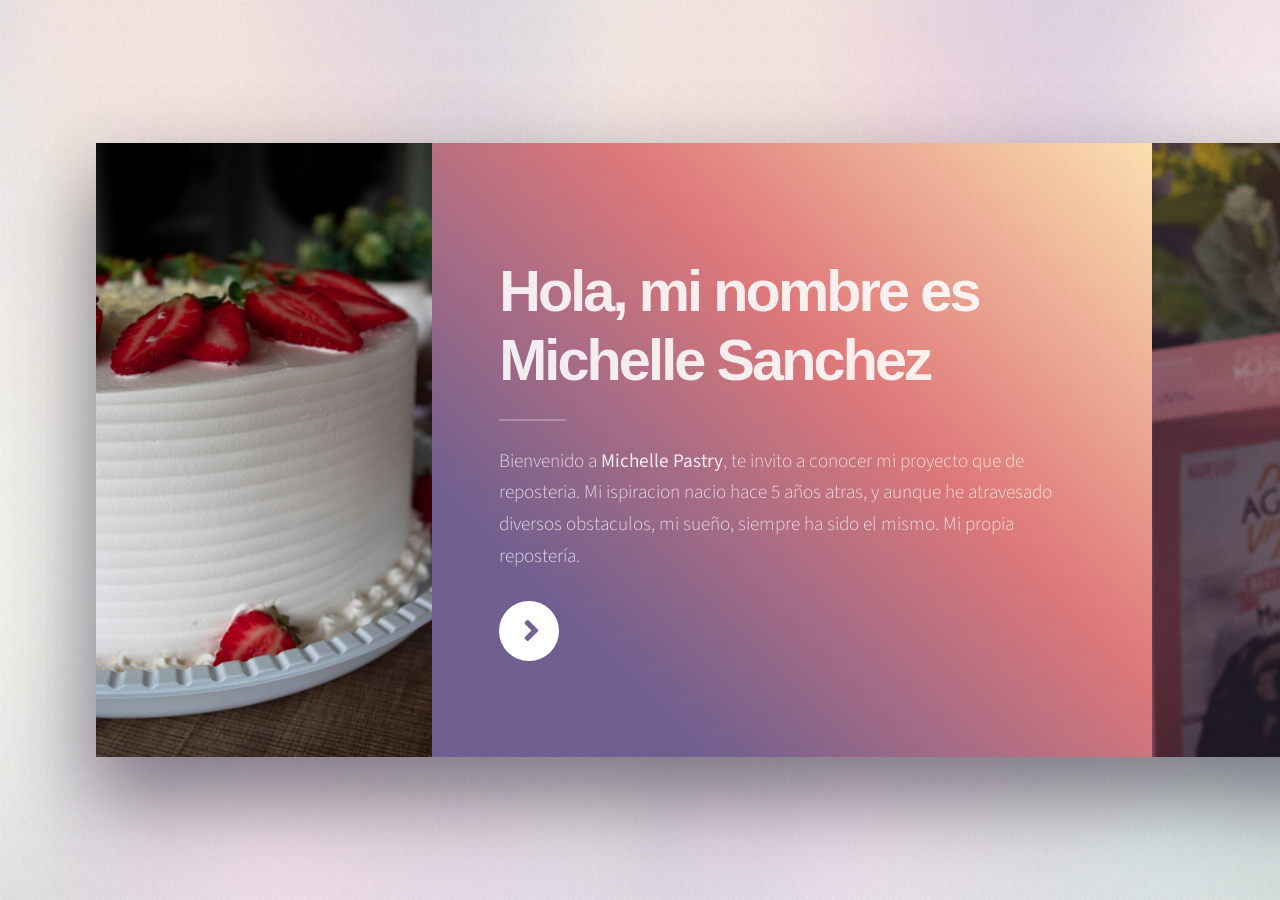
==== index.html @ 934630d3 "proyecto" ====
<!DOCTYPE HTML>

<html>
	<head>
		<title>MICHELLE</title>
		<meta charset="utf-8" />
		<meta name="viewport" content="width=device-width, initial-scale=1, user-scalable=no" />
		<link rel="stylesheet" href="assets/css/main.css" />
		<noscript><link rel="stylesheet" href="assets/css/noscript.css" /></noscript>
	</head>
	<body class="is-preload">

		<!-- Page Wrapper -->
			<div id="page-wrapper">

				<!-- Wrapper -->
					<div id="wrapper">

						<!-- Panel (Banner) -->
							<section class="panel banner right">
								<div class="content color0 span-3-75">
									<h1 class="major">Hola, mi nombre es Michelle Sanchez</h1>
									<p>Bienvenido a <strong>Michelle Pastry</strong>, te invito a conocer mi proyecto que de reposteria. Mi ispiracion nacio hace 5 años atras, y aunque he atravesado diversos obstaculos, mi sueño, siempre ha sido el mismo. Mi propia repostería.</p>
									<ul class="actions">
										<li><a href="#first" class="button primary color1 circle icon solid fa-angle-right">Next</a></li>
									</ul>
								</div>
								<div class="image filtered span-1-75" data-position="25% 25%">
									<img src="images/PASTELERIA 1/TORTA(1).jpg" alt="" />
								</div>
							</section>

						<!-- Panel (Spotlight) -->
							<section class="panel spotlight medium right" id="first">
								<div class="content span-7">
									<h2 class="major">HISTORIA</h2>
									<p>Mi proyecto nace como una simple idea de negocio que presente en la universidad cuando estudie cocina, aunque siempre me desempeñaba en otras areas de la cocina, sabia que quería emprender con algo que me gustara, y tuviera exito.</p>
								</div>
								<div class="image filtered tinted" data-position="top left">
									<img src="images/PASTELERIA 1/TORTA(5).jpg" alt="" />
								</div>
							</section>

						<!-- Panel -->
							<section class="panel color1">
								<div class="intro joined">
									<h2 class="major">EMPRENDE CON MICHELLE</h2>
									<p>Genera ingresos adicionales vendiendo mis productos, pregunta por nuestra linea para emprendedores.</p>
								</div>
								<div class="inner">
									<ul class="grid-icons three connected">
										<li><span class="icon fa-gem"><span class="label">Lorem</span></span></li>
										<li><span class="icon solid fa-camera-retro"><span class="label">Ipsum</span></span></li>
										<li><span class="icon solid fa-cog"><span class="label">Dolor</span></span></li>
										<li><span class="icon solid fa-paper-plane"><span class="label">Sit</span></span></li>
										<li><span class="icon solid fa-chart-bar"><span class="label">Amet</span></span></li>
										<li><span class="icon solid fa-code"><span class="label">Nullam</span></span></li>
									</ul>
								</div>
							</section>

						<!-- Panel (Spotlight) -->
							<section class="panel spotlight large left">
								<div class="content span-5">
									<h2 class="major">COTIZA PARA TUS EVENTOS ESPECIALES</h2>
									<p>Atendemos toda clase de eventos, recuerda cotizar para tu evento con almenos 15 dias de anterioridad.</p>
								</div>
								<div class="image filtered tinted" data-position="top right">
									<img src="images/mesa dulce.jpg" alt="" />
								</div>
							</section>

						<!-- Panel -->
							<section class="panel">
								<div class="intro color2">
									<h2 class="major">MIS PRODUCTOS</h2>
									<p>Comparte conmigo mis experiencia, mi conocimiento y trayectoria.</p>
								</div>
								<div class="gallery">
									<div class="group span-3">
										<a href="TODO LO DE MI PAGINA WEB/torta 2.jpg" class="image filtered span-3" data-position="bottom"><img src="TODO LO DE MI PAGINA WEB/torta 2.jpg" alt="" /></a>
										<a href="TODO LO DE MI PAGINA WEB/torta 3.jpg" class="image filtered span-1-5" data-position="center"><img src="TODO LO DE MI PAGINA WEB/torta 3.jpg" alt="" /></a>
										<a href="TODO LO DE MI PAGINA WEB/torta 5.jpg" class="image filtered span-1-5" data-position="bottom"><img src="TODO LO DE MI PAGINA WEB/torta 5.jpg" alt="" /></a>
									</div>
									<a href="TODO LO DE MI PAGINA WEB/torta 1.jpg" class="image filtered span-2-5" data-position="top"><img src="TODO LO DE MI PAGINA WEB/torta 1.jpg" alt="" /></a>
									<div class="group span-4-5">
										<a href="TODO LO DE MI PAGINA WEB/torta 9.jpg" class="image filtered span-3" data-position="top"><img src="TODO LO DE MI PAGINA WEB/torta 9.jpg" alt="" /></a>
										<a href="TODO LO DE MI PAGINA WEB/torta 12.jpg" class="image filtered span-1-5" data-position="center"><img src="TODO LO DE MI PAGINA WEB/torta 12.jpg" alt="" /></a>
										<a href="TODO LO DE MI PAGINA WEB/torta 8.jpg" class="image filtered span-1-5" data-position="bottom"><img src="TODO LO DE MI PAGINA WEB/torta 8.jpg" alt="" /></a>
										<a href="TODO LO DE MI PAGINA WEB/TORTA 13.jpg" class="image filtered span-3" data-position="top"><img src="TODO LO DE MI PAGINA WEB/TORTA 13.jpg" alt="" /></a>
									</div>
									<a href="TODO LO DE MI PAGINA WEB/TORTA 14.jpg" class="image filtered span-2-5" data-position="right"><img src="TODO LO DE MI PAGINA WEB/TORTA 14.jpg" alt="" /></a>
								</div>
							</section>

						<!-- Panel -->
							<section class="panel color4-alt">
								<div class="intro color4">
									<h2 class="major">Contacto</h2>
									<p>¿Deseas cotizar para tu proximo evento? No dudes en ponerte en contacto, en breve estaré en contacto contigo.</p>
								</div>
								<div class="inner columns divided">
									<div class="span-3-25">
										<form method="post" action="#">
											<div class="fields">
												<div class="field half">
													<label for="name">Nombre</label>
													<input type="text" name="name" id="name" />
												</div>
												<div class="field half">
													<label for="email">Email</label>
													<input type="email" name="email" id="email" />
												</div>
												<div class="field">
													<label for="message">Mensaje</label>
													<textarea name="message" id="message" rows="4"></textarea>
												</div>
											</div>
											<ul class="actions">
												<li><input type="submit" value="Enviar mensaje" class="button primary" /></li>
											</ul>
										</form>
									</div>
									<div class="span-1-5">
										<ul class="contact-icons color1">
											<li class="icon brands fa-instagram"><a href="#">@michellepastrychef</a></li>
										</ul>
									</div>
								</div>
							</section>

						<!-- Panel -->
							<section class="panel color2-alt">
								<div class="intro color2">

					<!--HASTA ACA-->
									<h2 class="major">DOMICILIOS</h2>
									<p></p>
								</div>
								<div class="inner columns aligned">
									<div class="span-2-75">

										<h3 class="major">COMPRAS EN LINEA</h3>
										<p>
											Para compras en linea, puedes realizar tu pedido a traves de nuestro instagram, o bien, puedes escribirnos a nuestro correo electronico. Recuerda que debes realizar tu pedido con almenos 15 dias de anterioridad.
										</p>

									

						<!-- Copyright -->
							<div class="copyright">&copy; Untitled. Design: <a href="https://html5up.net">HTML5 UP</a>.</div>

					</div>

			</div>

		<!-- Scripts -->
			<script src="assets/js/jquery.min.js"></script>
			<script src="assets/js/browser.min.js"></script>
			<script src="assets/js/breakpoints.min.js"></script>
			<script src="assets/js/main.js"></script>

	</body>
</html>
---- assets/css/main.css ----
@import url(fontawesome-all.min.css);
@import url("https://fonts.googleapis.com/css?family=Source+Sans+Pro:300,400,300i,400i");

/*
	Ethereal by HTML5 UP
	html5up.net | @ajlkn
	Free for personal and commercial use under the CCA 3.0 license (html5up.net/license)
*/

html, body, div, span, applet, object,
iframe, h1, h2, h3, h4, h5, h6, p, blockquote,
pre, a, abbr, acronym, address, big, cite,
code, del, dfn, em, img, ins, kbd, q, s, samp,
small, strike, strong, sub, sup, tt, var, b,
u, i, center, dl, dt, dd, ol, ul, li, fieldset,
form, label, legend, table, caption, tbody,
tfoot, thead, tr, th, td, article, aside,
canvas, details, embed, figure, figcaption,
footer, header, hgroup, menu, nav, output, ruby,
section, summary, time, mark, audio, video {
	margin: 0;
	padding: 0;
	border: 0;
	font-size: 100%;
	font: inherit;
	vertical-align: baseline;}

article, aside, details, figcaption, figure,
footer, header, hgroup, menu, nav, section {
	display: block;}

body {
	line-height: 1;
}

ol, ul {
	list-style: none;
}

blockquote, q {
	quotes: none;
}

	blockquote:before, blockquote:after, q:before, q:after {
		content: '';
		content: none;
	}

table {
	border-collapse: collapse;
	border-spacing: 0;
}

body {
	-webkit-text-size-adjust: none;
}

mark {
	background-color: transparent;
	color: inherit;
}

input::-moz-focus-inner {
	border: 0;
	padding: 0;
}

input, select, textarea {
	-moz-appearance: none;
	-webkit-appearance: none;
	-ms-appearance: none;
	appearance: none;
}

/* Page */

	@-moz-keyframes load-spinner {
		0% {
			-moz-transform: rotate(0deg);
			-webkit-transform: rotate(0deg);
			-ms-transform: rotate(0deg);
			transform: rotate(0deg);
		}

		100% {
			-moz-transform: rotate(360deg);
			-webkit-transform: rotate(360deg);
			-ms-transform: rotate(360deg);
			transform: rotate(360deg);
		}
	}

	@-webkit-keyframes load-spinner {
		0% {
			-moz-transform: rotate(0deg);
			-webkit-transform: rotate(0deg);
			-ms-transform: rotate(0deg);
			transform: rotate(0deg);
		}

		100% {
			-moz-transform: rotate(360deg);
			-webkit-transform: rotate(360deg);
			-ms-transform: rotate(360deg);
			transform: rotate(360deg);
		}
	}

	@-ms-keyframes load-spinner {
		0% {
			-moz-transform: rotate(0deg);
			-webkit-transform: rotate(0deg);
			-ms-transform: rotate(0deg);
			transform: rotate(0deg);
		}

		100% {
			-moz-transform: rotate(360deg);
			-webkit-transform: rotate(360deg);
			-ms-transform: rotate(360deg);
			transform: rotate(360deg);
		}
	}

	@keyframes load-spinner {
		0% {
			-moz-transform: rotate(0deg);
			-webkit-transform: rotate(0deg);
			-ms-transform: rotate(0deg);
			transform: rotate(0deg);
		}

		100% {
			-moz-transform: rotate(360deg);
			-webkit-transform: rotate(360deg);
			-ms-transform: rotate(360deg);
			transform: rotate(360deg);
		}
	}

	@-ms-viewport {
		width: device-width;
	}

	html {
		width: 100%;
		height: 100%;
	}

	html {
		box-sizing: border-box;
	}

	*, *:before, *:after {
		box-sizing: inherit;
	}

	body {
		display: -moz-flex;
		display: -webkit-flex;
		display: -ms-flex;
		display: flex;
		-moz-align-items: center;
		-webkit-align-items: center;
		-ms-align-items: center;
		align-items: center;
		-moz-justify-content: -moz-flex-start;
		-webkit-justify-content: -webkit-flex-start;
		-ms-justify-content: -ms-flex-start;
		justify-content: flex-start;
		-ms-overflow-style: scrollbar;
		width: 100%;
		height: 100%;
		min-height: 30rem;
		overflow: hidden;
	}

		body:before {
			-moz-animation: load-spinner 1s infinite linear;
			-webkit-animation: load-spinner 1s infinite linear;
			-ms-animation: load-spinner 1s infinite linear;
			animation: load-spinner 1s infinite linear;
			-moz-transition: opacity 0.25s ease;
			-webkit-transition: opacity 0.25s ease;
			-ms-transition: opacity 0.25s ease;
			transition: opacity 0.25s ease;
			-moz-transition-delay: 0s;
			-webkit-transition-delay: 0s;
			-ms-transition-delay: 0s;
			transition-delay: 0s;
			pointer-events: none;
			content: '';
			display: block;
			position: absolute;
			top: 50%;
			left: 50%;
			width: 4rem;
			height: 4rem;
			margin: -2rem 0 0 -2rem;
			background-image: url("data:image/svg+xml;charset=utf8,%3Csvg xmlns='http://www.w3.org/2000/svg' xmlns:xlink='http://www.w3.org/1999/xlink' width='96px' height='96px' viewBox='0 0 96 96' zoomAndPan='disable'%3E%3Cstyle%3Ecircle %7Bfill: transparent%3B stroke: %232e2b37%3B stroke-width: 1.5px%3B %7D%3C/style%3E%3Cdefs%3E%3CclipPath id='corner'%3E%3Cpolygon points='0,0 48,0 48,48 96,48 96,96 0,96' /%3E%3C/clipPath%3E%3C/defs%3E%3Cg clip-path='url(%23corner)'%3E%3Ccircle cx='48' cy='48' r='32'/%3E%3C/g%3E%3C/svg%3E");
			background-position: center;
			background-repeat: no-repeat;
			background-size: 4rem;
			opacity: 0;
		}

		body:after {
			pointer-events: none;
			content: '';
			display: block;
			position: fixed;
			top: 0;
			left: 0;
			width: 100%;
			height: 100%;
			z-index: -1;
			background-attachment: fixed;
			background-color: #e1e6e1;
			background-image: url("../../images/overlay.png"), url("../../images/bg.jpg");
			background-repeat: repeat, repeat-x;
			background-size: 128px 128px, cover;
		}

		body.is-preload *, body.is-preload *:before, body.is-preload *:after {
			-moz-animation: none !important;
			-webkit-animation: none !important;
			-ms-animation: none !important;
			animation: none !important;
			-moz-transition: none !important;
			-webkit-transition: none !important;
			-ms-transition: none !important;
			transition: none !important;
		}

		body.is-preload:before {
			-moz-transition: opacity 1s ease;
			-webkit-transition: opacity 1s ease;
			-ms-transition: opacity 1s ease;
			transition: opacity 1s ease;
			-moz-transition-delay: 0.75s;
			-webkit-transition-delay: 0.75s;
			-ms-transition-delay: 0.75s;
			transition-delay: 0.75s;
			opacity: 0.25;
		}

	@media screen and (max-width: 736px) {

		html {
			height: auto;
		}

		body {
			height: auto;
			overflow-x: hidden;
			overflow-y: auto;
		}

	}

	@media screen and (max-width: 480px) {

		html, body {
			min-width: 320px;
		}

	}

/* Typography */

	html {
		font-size: 18pt;
		font-size: 1vmax;
	}

		@media screen and (max-width: 1680px) {

			html {
				font-size: 12pt;
				font-size: 1.1vmax;
			}

		}

		@media screen and (max-width: 1280px) {

			html {
				font-size: 11pt;
				font-size: 1.5vmax;
			}

		}

	body, input, select, textarea {
		color: rgba(255, 255, 255, 0.75);
		font-family: "Source Sans Pro", Helvetica, sans-serif;
		font-size: 1rem;
		font-weight: 300;
		line-height: 1.65;
	}

	a {
		-moz-transition: color 0.2s ease-in-out, border-bottom-color 0.2s ease-in-out;
		-webkit-transition: color 0.2s ease-in-out, border-bottom-color 0.2s ease-in-out;
		-ms-transition: color 0.2s ease-in-out, border-bottom-color 0.2s ease-in-out;
		transition: color 0.2s ease-in-out, border-bottom-color 0.2s ease-in-out;
		color: inherit;
		border-bottom: dotted 1px;
		text-decoration: none;
	}

		a:hover {
			border-bottom-color: transparent;
			color: #ffe4b4;
		}

	strong, b {
		color: rgba(255, 255, 255, 0.875);
		font-weight: 400;
	}

	em, i {
		font-style: italic;
	}

	p {
		margin: 0 0 1.5rem 0;
	}

		body.is-ie p {
			width: 100%;
		}

	h1, h2, h3, h4, h5, h6 {
		color: rgba(255, 255, 255, 0.875);
		font-family: Arial, Helvetica, sans-serif;
		font-weight: 700;
		line-height: 1.3;
		margin: 0 0 0.75rem 0;
		letter-spacing: -0.05em;
	}

		h1 a, h2 a, h3 a, h4 a, h5 a, h6 a {
			color: inherit;
			text-decoration: none;
		}

	h1.major, h2.major, h3.major {
		position: relative;
	}

		h1.major:after, h2.major:after, h3.major:after {
			content: '';
			position: absolute;
			left: 0;
			width: 3.5rem;
			height: 0.1rem;
			background-color: rgba(255, 255, 255, 0.25);
		}

	h1 {
		font-size: 3rem;
		line-height: 1.2;
	}

		h1.major {
			margin: 0 0 2.625rem 0;
		}

			h1.major:after {
				bottom: -1.325rem;
			}

	h2 {
		font-size: 1.75rem;
		line-height: 1.2;
	}

		h2.major {
			margin: 0 0 1.9875rem 0;
		}

			h2.major:after {
				bottom: -1.2rem;
			}

	h3 {
		font-size: 1.325rem;
	}

		h3.major {
			margin: 0 0 1.875rem 0;
		}

			h3.major:after {
				bottom: -0.75rem;
			}

	h4 {
		font-size: 1rem;
	}

	h5 {
		font-size: 0.9rem;
	}

	h6 {
		font-size: 0.7rem;
	}

	sub {
		font-size: 0.8rem;
		position: relative;
		top: 0.5rem;
	}

	sup {
		font-size: 0.8rem;
		position: relative;
		top: -0.5rem;
	}

	blockquote {
		border-left: solid 0.25rem rgba(255, 255, 255, 0.25);
		font-style: italic;
		margin: 0 0 1.5rem 0;
		padding: 0.375rem 0 0.375rem 1.5rem;
	}

	code {
		background: rgba(255, 255, 255, 0.075);
		border-radius: 0.25rem;
		font-family: "Courier New", monospace;
		font-size: 0.8rem;
		margin: 0 0.25rem;
		padding: 0.25rem 0.65rem;
	}

	pre {
		-webkit-overflow-scrolling: touch;
		font-family: "Courier New", monospace;
		font-size: 0.8rem;
		margin: 0 0 1.5rem 0;
		white-space: pre-wrap;
	}

		pre code {
			display: block;
			line-height: 1.625;
			padding: 1rem 1.5rem;
			overflow-x: auto;
			margin: 0;
		}

	hr {
		border: 0;
		border-bottom: solid 2px rgba(255, 255, 255, 0.25);
		margin: 1.875rem 0;
	}

	.align-left {
		text-align: left;
	}

	.align-center {
		text-align: center;
	}

	.align-right {
		text-align: right;
	}

	@media screen and (max-width: 736px) {

		html {
			font-size: 12pt;
		}

		h1 {
			font-size: 2.25rem;
			line-height: 1.2;
		}

			h1.major {
				margin: 0 0 2.625rem 0;
			}

				h1.major:after {
					bottom: -1.325rem;
				}

		h2 {
			font-size: 1.5rem;
			line-height: 1.2;
		}

			h2.major {
				margin: 0 0 1.9875rem 0;
			}

				h2.major:after {
					bottom: -1.2rem;
				}

		h3 {
			font-size: 1rem;
		}

			h3.major {
				margin: 0 0 1.875rem 0;
			}

				h3.major:after {
					bottom: -0.75rem;
				}

		h4 {
			font-size: 1rem;
		}

		h5 {
			font-size: 0.9rem;
		}

		h6 {
			font-size: 0.7rem;
		}

		h1 br, h2 br, h3 br, h4 br, h5 br, h6 br {
			display: none;
		}

	}

	@media screen and (max-width: 360px) {

		html {
			font-size: 11pt;
		}

	}

/* Form */

	form {
		margin: 0 0 1.5rem 0;
	}

		form > :last-child {
			margin-bottom: 0;
		}

		form > .fields {
			display: -moz-flex;
			display: -webkit-flex;
			display: -ms-flex;
			display: flex;
			-moz-flex-wrap: wrap;
			-webkit-flex-wrap: wrap;
			-ms-flex-wrap: wrap;
			flex-wrap: wrap;
			width: calc(100% + 3rem);
			margin: -1.5rem 0 1.5rem -1.5rem;
		}

			form > .fields > .field {
				-moz-flex-grow: 0;
				-webkit-flex-grow: 0;
				-ms-flex-grow: 0;
				flex-grow: 0;
				-moz-flex-shrink: 0;
				-webkit-flex-shrink: 0;
				-ms-flex-shrink: 0;
				flex-shrink: 0;
				padding: 1.5rem 0 0 1.5rem;
				width: calc(100% - 1.5rem);
			}

				form > .fields > .field.half {
					width: calc(50% - 0.75rem);
				}

				form > .fields > .field.third {
					width: calc(100%/3 - 0.5rem);
				}

				form > .fields > .field.quarter {
					width: calc(25% - 0.375rem);
				}

		@media screen and (max-width: 736px) {

			form > .fields {
				width: calc(100% + 2.25rem);
				margin: -1.125rem 0 1.5rem -1.125rem;
			}

				form > .fields > .field {
					padding: 1.125rem 0 0 1.125rem;
					width: calc(100% - 1.125rem);
				}

					form > .fields > .field.half {
						width: calc(100% - 1.125rem);
					}

					form > .fields > .field.third {
						width: calc(100% - 1.125rem);
					}

					form > .fields > .field.quarter {
						width: calc(100% - 1.125rem);
					}

		}

	label {
		color: rgba(255, 255, 255, 0.875);
		display: block;
		font-family: Arial, Helvetica, sans-serif;
		font-size: 0.8rem;
		font-weight: 700;
		margin: 0 0 0.4875rem 0;
	}

	input[type="text"],
	input[type="password"],
	input[type="email"],
	input[type="tel"],
	select,
	textarea {
		-moz-appearance: none;
		-webkit-appearance: none;
		-ms-appearance: none;
		appearance: none;
		background: transparent;
		border: solid 2px rgba(255, 255, 255, 0.25);
		border-radius: 0.25rem;
		color: inherit;
		display: block;
		outline: 0;
		padding: 0 0.75rem;
		text-decoration: none;
		width: 100%;
	}

		input[type="text"]:invalid,
		input[type="password"]:invalid,
		input[type="email"]:invalid,
		input[type="tel"]:invalid,
		select:invalid,
		textarea:invalid {
			box-shadow: none;
		}

		input[type="text"]:focus,
		input[type="password"]:focus,
		input[type="email"]:focus,
		input[type="tel"]:focus,
		select:focus,
		textarea:focus {
			border-color: #ffe4b4;
		}

	option {
		background-color: rgba(255, 255, 255, 0.875);
		color: #2e2b37;
	}

	select {
		background-image: url("data:image/svg+xml;charset=utf8,%3Csvg xmlns='http://www.w3.org/2000/svg' width='40' height='40' preserveAspectRatio='none' viewBox='0 0 40 40'%3E%3Cpath d='M9.4,12.3l10.4,10.4l10.4-10.4c0.2-0.2,0.5-0.4,0.9-0.4c0.3,0,0.6,0.1,0.9,0.4l3.3,3.3c0.2,0.2,0.4,0.5,0.4,0.9 c0,0.4-0.1,0.6-0.4,0.9L20.7,31.9c-0.2,0.2-0.5,0.4-0.9,0.4c-0.3,0-0.6-0.1-0.9-0.4L4.3,17.3c-0.2-0.2-0.4-0.5-0.4-0.9 c0-0.4,0.1-0.6,0.4-0.9l3.3-3.3c0.2-0.2,0.5-0.4,0.9-0.4S9.1,12.1,9.4,12.3z' fill='rgba(255, 255, 255, 0.25)' /%3E%3C/svg%3E");
		background-size: 1.25rem;
		background-repeat: no-repeat;
		background-position: calc(100% - 1rem) center;
		height: 2.5rem;
		padding-right: 2.5rem;
		text-overflow: ellipsis;
	}

		select option {
			color: rgba(255, 255, 255, 0.875);
			background: #2e2b37;
		}

		select:focus::-ms-value {
			background-color: transparent;
		}

		select::-ms-expand {
			display: none;
		}

	input[type="text"],
	input[type="password"],
	input[type="email"],
	select {
		height: 2.5rem;
	}

	textarea {
		padding: 0.75rem 1rem;
	}

	input[type="checkbox"],
	input[type="radio"] {
		-moz-appearance: none;
		-webkit-appearance: none;
		-ms-appearance: none;
		appearance: none;
		display: block;
		float: left;
		margin-right: -2rem;
		opacity: 0;
		width: 1rem;
		z-index: -1;
	}

		input[type="checkbox"] + label,
		input[type="radio"] + label {
			text-decoration: none;
			position: relative;
			color: rgba(255, 255, 255, 0.75);
			cursor: pointer;
			display: inline-block;
			font-size: 1rem;
			font-weight: 300;
			margin-bottom: 0;
			padding-left: 2.5rem;
			padding-right: 1rem;
		}

			input[type="checkbox"] + label:before,
			input[type="radio"] + label:before {
				-moz-osx-font-smoothing: grayscale;
				-webkit-font-smoothing: antialiased;
				display: inline-block;
				font-style: normal;
				font-variant: normal;
				text-rendering: auto;
				line-height: 1;
				text-transform: none !important;
				font-family: 'Font Awesome 5 Free';
				font-weight: 900;
			}

			input[type="checkbox"] + label:before,
			input[type="radio"] + label:before {
				content: '';
				display: inline-block;
				font-size: 0.8rem;
				position: absolute;
				top: 0;
				left: 0;
				width: 1.6875rem;
				height: 1.6875rem;
				line-height: 1.6875rem;
				background: rgba(255, 255, 255, 0.075);
				border: solid 1px rgba(255, 255, 255, 0.25);
				border-radius: 0.25rem;
				color: #2e2b37;
				text-align: center;
			}

				body.is-ie input[type="checkbox"] + label:before, body.is-ie
				input[type="radio"] + label:before {
					line-height: 1.5;
				}

		input[type="checkbox"]:checked + label:before,
		input[type="radio"]:checked + label:before {
			content: '\f00c';
			background: rgba(255, 255, 255, 0.875);
			border-color: rgba(255, 255, 255, 0.875);
		}

		input[type="checkbox"]:focus + label:before,
		input[type="radio"]:focus + label:before {
			border-color: #ffe4b4;
			box-shadow: 0 0 0 1px #ffe4b4;
		}

		input[type="checkbox"]:focus:checked + label:before,
		input[type="radio"]:focus:checked + label:before {
			background: #ffe4b4;
		}

		input[type="checkbox"].color1 + label:before,
		input[type="radio"].color1 + label:before {
			color: #726193;
		}

		input[type="checkbox"].color2 + label:before,
		input[type="radio"].color2 + label:before {
			color: #e37b7c;
		}

		input[type="checkbox"].color3 + label:before,
		input[type="radio"].color3 + label:before {
			color: #ffe4b4;
		}

		input[type="checkbox"].color4 + label:before,
		input[type="radio"].color4 + label:before {
			color: #353865;
		}

	input[type="checkbox"] + label:before {
		border-radius: 0.25rem;
	}

	input[type="radio"] + label:before {
		border-radius: 100%;
	}

	::-webkit-input-placeholder {
		color: rgba(255, 255, 255, 0.5) !important;
		opacity: 1.0;
	}

	:-moz-placeholder {
		color: rgba(255, 255, 255, 0.5) !important;
		opacity: 1.0;
	}

	::-moz-placeholder {
		color: rgba(255, 255, 255, 0.5) !important;
		opacity: 1.0;
	}

	:-ms-input-placeholder {
		color: rgba(255, 255, 255, 0.5) !important;
		opacity: 1.0;
	}

/* Icon */

	.icon {
		text-decoration: none;
		position: relative;
		border-bottom: none;
	}

		.icon:before {
			-moz-osx-font-smoothing: grayscale;
			-webkit-font-smoothing: antialiased;
			display: inline-block;
			font-style: normal;
			font-variant: normal;
			text-rendering: auto;
			line-height: 1;
			text-transform: none !important;
			font-family: 'Font Awesome 5 Free';
			font-weight: 400;
		}

		.icon > .label {
			display: none;
		}

		.icon:before {
			line-height: inherit;
		}

		.icon.solid:before {
			font-weight: 900;
		}

		.icon.brands:before {
			font-family: 'Font Awesome 5 Brands';
		}

/* Image */

	.image {
		display: inline-block;
		position: relative;
		border: 0;
	}

		.image.filtered:after {
			background-image: url("../../images/overlay.png");
			background-size: 128px 128px, auto;
			pointer-events: none;
			content: '';
			position: absolute;
			top: 0;
			left: 0;
			width: 100%;
			height: 100%;
			opacity: 1;
			z-index: 1;
		}

		.image.filtered.tinted:after {
			background-image: url("../../images/overlay.png"), linear-gradient(45deg, rgba(114, 97, 147, 0.25) 25%, rgba(227, 123, 124, 0.25) 50%, rgba(255, 228, 180, 0.25)), linear-gradient(0deg, rgba(0, 0, 0, 0.125), rgba(0, 0, 0, 0.125));
			background-size: 128px 128px, auto, auto;
		}

		.image[data-position] img {  
			-moz-object-fit: cover;
			-webkit-object-fit: cover;
			-ms-object-fit: cover;
			object-fit: cover;
			display: block;
			position: absolute;
			top: 0;
			left: 0;
			width: 100%;
			height: 100%;
		}

		.image[data-position="top left"] img {
			-moz-object-position: top left;
			-webkit-object-position: top left;
			-ms-object-position: top left;
			object-position: top left;
		}

		.image[data-position="top"] img {
			-moz-object-position: top;
			-webkit-object-position: top;
			-ms-object-position: top;
			object-position: top;
		}

		.image[data-position="top right"] img {
			-moz-object-position: top right;
			-webkit-object-position: top right;
			-ms-object-position: top right;
			object-position: top right;
		}

		.image[data-position="right"] img {
			-moz-object-position: right;
			-webkit-object-position: right;
			-ms-object-position: right;
			object-position: right;
		}

		.image[data-position="bottom right"] img {
			-moz-object-position: bottom right;
			-webkit-object-position: bottom right;
			-ms-object-position: bottom right;
			object-position: bottom right;
		}

		.image[data-position="bottom"] img {
			-moz-object-position: bottom;
			-webkit-object-position: bottom;
			-ms-object-position: bottom;
			object-position: bottom;
		}

		.image[data-position="bottom left"] img {
			-moz-object-position: bottom left;
			-webkit-object-position: bottom left;
			-ms-object-position: bottom left;
			object-position: bottom left;
		}

		.image[data-position="left"] img {
			-moz-object-position: left;
			-webkit-object-position: left;
			-ms-object-position: left;
			object-position: left;
		}

		.image[data-position="center"] img {
			-moz-object-position: center;
			-webkit-object-position: center;
			-ms-object-position: center;
			object-position: center;
		}

		.image[data-position="25% 25%"] img {
			-moz-object-position: 25% 25%;
			-webkit-object-position: 25% 25%;
			-ms-object-position: 25% 25%;
			object-position: 25% 25%;
		}

		.image[data-position="75% 25%"] img {
			-moz-object-position: 75% 25%;
			-webkit-object-position: 75% 25%;
			-ms-object-position: 75% 25%;
			object-position: 75% 25%;
		}

		.image[data-position="75% 75%"] img {
			-moz-object-position: 75% 75%;
			-webkit-object-position: 75% 75%;
			-ms-object-position: 75% 75%;
			object-position: 75% 75%;
		}

		.image[data-position="25% 75%"] img {
			-moz-object-position: 25% 75%;
			-webkit-object-position: 25% 75%;
			-ms-object-position: 25% 75%;
			object-position: 25% 75%;
		}

		.image img {
			display: block;
		}

		.image.left, .image.right {
			max-width: 40%;
		}

			.image.left img, .image.right img {
				width: 100%;
			}

		.image.left {
			float: left;
			padding: 0 1.5rem 1rem 0;
			top: 0.25rem;
		}

		.image.right {
			float: right;
			padding: 0 0 1rem 1.5rem;
			top: 0.25rem;
		}

		.image.fit {
			display: block;
			margin: 0 0 1.5rem 0;
			width: 100%;
		}

			.image.fit img {
				width: 100%;
			}

		.image.main {
			display: block;
			margin: 0 0 2.25rem 0;
			width: 100%;
		}

			.image.main img {
				width: 100%;
			}

/* List */

	ol {
		list-style: decimal;
		margin: 0 0 1.5rem 0;
		padding-left: 1.25rem;
	}

		ol li {
			padding-left: 0.25rem;
		}

	ul {
		list-style: disc;
		margin: 0 0 1.5rem 0;
		padding-left: 1rem;
	}

		ul li {
			padding-left: 0.5rem;
		}

		ul.alt {
			list-style: none;
			padding-left: 0;
		}

			ul.alt li {
				border-top: solid 1px rgba(255, 255, 255, 0.25);
				padding: 0.5rem 0;
			}

				ul.alt li:first-child {
					border-top: 0;
					padding-top: 0;
				}

	dl {
		margin: 0 0 1.5rem 0;
	}

		dl dt {
			display: block;
			font-weight: 400;
			margin: 0 0 0.75rem 0;
		}

		dl dd {
			margin-left: 1.5rem;
		}

/* Actions */

	ul.actions {
		display: -moz-flex;
		display: -webkit-flex;
		display: -ms-flex;
		display: flex;
		cursor: default;
		list-style: none;
		margin-left: -0.75rem;
		padding-left: 0;
	}

		ul.actions li {
			padding: 0 0 0 0.75rem;
			vertical-align: middle;
		}

		ul.actions.special {
			-moz-justify-content: center;
			-webkit-justify-content: center;
			-ms-justify-content: center;
			justify-content: center;
			width: 100%;
			margin-left: 0;
		}

			ul.actions.special li:first-child {
				padding-left: 0;
			}

		ul.actions.stacked {
			-moz-flex-direction: column;
			-webkit-flex-direction: column;
			-ms-flex-direction: column;
			flex-direction: column;
			margin-left: 0;
		}

			ul.actions.stacked li {
				padding: 0.975rem 0 0 0;
			}

				ul.actions.stacked li:first-child {
					padding-top: 0;
				}

		ul.actions.fit {
			width: calc(100% + 0.75rem);
		}

			ul.actions.fit li {
				-moz-flex-grow: 1;
				-webkit-flex-grow: 1;
				-ms-flex-grow: 1;
				flex-grow: 1;
				-moz-flex-shrink: 1;
				-webkit-flex-shrink: 1;
				-ms-flex-shrink: 1;
				flex-shrink: 1;
				width: 100%;
			}

				ul.actions.fit li > * {
					width: 100%;
				}

			ul.actions.fit.stacked {
				width: 100%;
			}

/* Icons */

	ul.icons {
		cursor: default;
		list-style: none;
		padding-left: 0;
	}

		ul.icons li {
			display: inline-block;
			padding: 0 1rem 0 0;
		}

			ul.icons li:last-child {
				padding-right: 0;
			}

			ul.icons li .icon:before {
				font-size: 1.25em;
			}

/* Grid Icons */

	ul.grid-icons {
		display: -moz-flex;
		display: -webkit-flex;
		display: -ms-flex;
		display: flex;
		-moz-flex-wrap: wrap;
		-webkit-flex-wrap: wrap;
		-ms-flex-wrap: wrap;
		flex-wrap: wrap;
		-moz-justify-content: center;
		-webkit-justify-content: center;
		-ms-justify-content: center;
		justify-content: center;
		list-style: none;
		margin: 0 0 1.5rem 0;
		padding-left: 0;
	}

		ul.grid-icons .icon {
			display: block;
			position: relative;
			width: 100%;
			text-align: center;
		}

			ul.grid-icons .icon:before {
				display: block;
				width: 6rem;
				height: 6rem;
				line-height: 6rem;
				border-radius: 6rem;
				box-shadow: inset 0 0 0 2px rgba(255, 255, 255, 0.25);
				font-size: 2.5rem;
				margin: 0 auto;
				text-align: center;
			}

				body.is-ie ul.grid-icons .icon:before {
					line-height: 2.375;
				}

		ul.grid-icons > li {
			-moz-flex-grow: 0;
			-webkit-flex-grow: 0;
			-ms-flex-grow: 0;
			flex-grow: 0;
			-moz-flex-shrink: 0;
			-webkit-flex-shrink: 0;
			-ms-flex-shrink: 0;
			flex-shrink: 0;
			position: relative;
			margin: 1.5rem 0 0 1.5rem;
			padding-left: 0;
		}

		ul.grid-icons.connected > li:before {
			content: '';
			display: block;
			position: absolute;
			width: 1.5rem;
			height: 2px;
			top: 50%;
			left: -1.5rem;
			background-color: rgba(255, 255, 255, 0.25);
		}

		ul.grid-icons.connected > li:after {
			content: '';
			display: block;
			position: absolute;
			width: 2px;
			height: 1.5rem;
			top: -1.5rem;
			left: 50%;
			background-color: rgba(255, 255, 255, 0.25);
		}

		ul.grid-icons.two {
			width: 14rem;
		}

			ul.grid-icons.two > li:nth-child(-n + 2) {
				margin-top: 0;
			}

				ul.grid-icons.two > li:nth-child(-n + 2):after {
					display: none;
				}

			ul.grid-icons.two > li:nth-child(2n - 1) {
				margin-left: 0;
			}

				ul.grid-icons.two > li:nth-child(2n - 1):before {
					display: none;
				}

		ul.grid-icons.three {
			width: 21.5rem;
		}

			ul.grid-icons.three > li:nth-child(-n + 3) {
				margin-top: 0;
			}

				ul.grid-icons.three > li:nth-child(-n + 3):after {
					display: none;
				}

			ul.grid-icons.three > li:nth-child(3n - 2) {
				margin-left: 0;
			}

				ul.grid-icons.three > li:nth-child(3n - 2):before {
					display: none;
				}

		ul.grid-icons.four {
			width: 29rem;
		}

			ul.grid-icons.four > li:nth-child(-n + 4) {
				margin-top: 0;
			}

				ul.grid-icons.four > li:nth-child(-n + 4):after {
					display: none;
				}

			ul.grid-icons.four > li:nth-child(4n - 3) {
				margin-left: 0;
			}

				ul.grid-icons.four > li:nth-child(4n - 3):before {
					display: none;
				}

		@media screen and (max-width: 736px) {

			ul.grid-icons {
				-moz-justify-content: -moz-flex-start;
				-webkit-justify-content: -webkit-flex-start;
				-ms-justify-content: -ms-flex-start;
				justify-content: flex-start;
				width: 100% !important;
				margin: -1rem 0 1.5rem -1rem;
			}

				ul.grid-icons .icon:before {
					width: 4.5rem;
					height: 4.5rem;
					line-height: 4.5rem;
					font-size: 1.75rem;
				}

				ul.grid-icons > li {
					margin: 1rem 0 0 1rem !important;
				}

					ul.grid-icons > li:before {
						display: none !important;
					}

					ul.grid-icons > li:after {
						display: none !important;
					}

		}

/* Contact Icons */

	ul.contact-icons {
		list-style: none;
		padding-left: 0;
	}

		ul.contact-icons > li {
			margin: 1.25rem 0 0 0;
			padding-left: 0;
		}

			ul.contact-icons > li:before {
				display: inline-block;
				width: 2.25rem;
				height: 2.25rem;
				line-height: 2.25rem;
				border-radius: 2.25rem;
				background-color: white;
				color: #2e2b37;
				cursor: default;
				font-size: 1.125rem;
				margin-right: 1rem;
				text-align: center;
				vertical-align: middle;
			}

				body.is-ie ul.contact-icons > li:before {
					line-height: 2.125;
				}

			ul.contact-icons > li a {
				border-bottom: 0;
			}

		ul.contact-icons.color1 > li:before {
			color: #726193;
		}

		ul.contact-icons.color2 > li:before {
			color: #e37b7c;
		}

		ul.contact-icons.color3 > li:before {
			color: #ffe4b4;
		}

		ul.contact-icons.color4 > li:before {
			color: #353865;
		}

/* Table */

	.table-wrapper {
		-webkit-overflow-scrolling: touch;
		overflow-x: auto;
	}

	table {
		margin: 0 0 1.5rem 0;
		width: 100%;
	}

		table tbody tr {
			border: solid 1px rgba(255, 255, 255, 0.25);
			border-left: 0;
			border-right: 0;
		}

			table tbody tr:nth-child(2n + 1) {
				background-color: rgba(255, 255, 255, 0.075);
			}

		table td {
			padding: 0.75rem 0.75rem;
		}

		table th {
			color: rgba(255, 255, 255, 0.875);
			font-size: 0.9rem;
			font-weight: 400;
			padding: 0 0.75rem 0.75rem 0.75rem;
			text-align: left;
		}

		table thead {
			border-bottom: solid 2px rgba(255, 255, 255, 0.25);
		}

		table tfoot {
			border-top: solid 2px rgba(255, 255, 255, 0.25);
		}

		table.alt {
			border-collapse: separate;
		}

			table.alt tbody tr td {
				border: solid 1px rgba(255, 255, 255, 0.25);
				border-left-width: 0;
				border-top-width: 0;
			}

				table.alt tbody tr td:first-child {
					border-left-width: 1px;
				}

			table.alt tbody tr:first-child td {
				border-top-width: 1px;
			}

			table.alt thead {
				border-bottom: 0;
			}

			table.alt tfoot {
				border-top: 0;
			}

/* Button */

	input[type="submit"],
	input[type="reset"],
	input[type="button"],
	button,
	.button {
		-moz-appearance: none;
		-webkit-appearance: none;
		-ms-appearance: none;
		appearance: none;
		-moz-transition: background-color 0.2s ease-in-out, box-shadow 0.2s ease-in-out, color 0.2s ease-in-out;
		-webkit-transition: background-color 0.2s ease-in-out, box-shadow 0.2s ease-in-out, color 0.2s ease-in-out;
		-ms-transition: background-color 0.2s ease-in-out, box-shadow 0.2s ease-in-out, color 0.2s ease-in-out;
		transition: background-color 0.2s ease-in-out, box-shadow 0.2s ease-in-out, color 0.2s ease-in-out;
		background-color: transparent;
		border: 0;
		border-radius: 0.25rem;
		box-shadow: inset 0 0 0 2px rgba(255, 255, 255, 0.25);
		color: rgba(255, 255, 255, 0.875) !important;
		cursor: pointer;
		display: inline-block;
		font-family: Arial, Helvetica, sans-serif;
		font-size: 0.6rem;
		font-weight: 700;
		height: 2.75rem;
		letter-spacing: 0.15rem;
		line-height: 2.75rem;
		padding: 0 1.5rem 0 1.65rem;
		text-align: center;
		text-decoration: none;
		text-transform: uppercase;
		white-space: nowrap;
	}

		input[type="submit"]:hover,
		input[type="reset"]:hover,
		input[type="button"]:hover,
		button:hover,
		.button:hover {
			box-shadow: inset 0 0 0 2px #ffe4b4;
			color: #ffe4b4 !important;
		}

		input[type="submit"]:active,
		input[type="reset"]:active,
		input[type="button"]:active,
		button:active,
		.button:active {
			background-color: rgba(255, 228, 180, 0.125);
		}

		input[type="submit"].icon:before,
		input[type="reset"].icon:before,
		input[type="button"].icon:before,
		button.icon:before,
		.button.icon:before {
			display: inline-block;
			position: relative;
			top: -0.075rem;
			vertical-align: middle;
			font-size: 0.8rem;
			margin: 0 0.375rem 0 -0.325rem;
		}

		input[type="submit"].icon.circle,
		input[type="reset"].icon.circle,
		input[type="button"].icon.circle,
		button.icon.circle,
		.button.icon.circle {
			position: relative;
			width: 3.125rem;
			height: 3.125rem;
			line-height: 3.125rem;
			text-indent: 3.125rem;
			border-radius: 100%;
			overflow: hidden;
			padding: 0;
			letter-spacing: 0;
		}

			input[type="submit"].icon.circle:before,
			input[type="reset"].icon.circle:before,
			input[type="button"].icon.circle:before,
			button.icon.circle:before,
			.button.icon.circle:before {
				display: block;
				position: absolute;
				top: 0;
				left: 0;
				width: inherit;
				height: inherit;
				font-size: 1.25rem;
				line-height: inherit;
				margin: 0;
				text-indent: 0;
			}

			input[type="submit"].icon.circle.fa-angle-left:before,
			input[type="reset"].icon.circle.fa-angle-left:before,
			input[type="button"].icon.circle.fa-angle-left:before,
			button.icon.circle.fa-angle-left:before,
			.button.icon.circle.fa-angle-left:before {
				position: relative;
				left: -0.1rem;
				font-size: 1.75rem;
			}

			input[type="submit"].icon.circle.fa-angle-right:before,
			input[type="reset"].icon.circle.fa-angle-right:before,
			input[type="button"].icon.circle.fa-angle-right:before,
			button.icon.circle.fa-angle-right:before,
			.button.icon.circle.fa-angle-right:before {
				position: relative;
				left: 0.1rem;
				font-size: 1.75rem;
			}

		input[type="submit"].fit,
		input[type="reset"].fit,
		input[type="button"].fit,
		button.fit,
		.button.fit {
			width: 100%;
		}

		input[type="submit"].small,
		input[type="reset"].small,
		input[type="button"].small,
		button.small,
		.button.small {
			font-size: 0.4rem;
			height: 1.875rem;
			line-height: 1.875rem;
			padding: 0 1.25rem 0 1.4rem;
		}

		input[type="submit"].large,
		input[type="reset"].large,
		input[type="button"].large,
		button.large,
		.button.large {
			font-size: 0.8rem;
			height: 3.3125rem;
			line-height: 3.3125rem;
			padding: 0 2rem 0 2.15rem;
		}

		input[type="submit"].primary,
		input[type="reset"].primary,
		input[type="button"].primary,
		button.primary,
		.button.primary {
			background-color: white;
			box-shadow: none;
			color: #2e2b37 !important;
		}

			input[type="submit"].primary.color1,
			input[type="reset"].primary.color1,
			input[type="button"].primary.color1,
			button.primary.color1,
			.button.primary.color1 {
				color: #726193 !important;
			}

			input[type="submit"].primary.color2,
			input[type="reset"].primary.color2,
			input[type="button"].primary.color2,
			button.primary.color2,
			.button.primary.color2 {
				color: #e37b7c !important;
			}

			input[type="submit"].primary.color3,
			input[type="reset"].primary.color3,
			input[type="button"].primary.color3,
			button.primary.color3,
			.button.primary.color3 {
				color: #ffe4b4 !important;
			}

			input[type="submit"].primary.color4,
			input[type="reset"].primary.color4,
			input[type="button"].primary.color4,
			button.primary.color4,
			.button.primary.color4 {
				color: #353865 !important;
			}

			input[type="submit"].primary:hover,
			input[type="reset"].primary:hover,
			input[type="button"].primary:hover,
			button.primary:hover,
			.button.primary:hover {
				background-color: #ffe4b4;
			}

			input[type="submit"].primary:active,
			input[type="reset"].primary:active,
			input[type="button"].primary:active,
			button.primary:active,
			.button.primary:active {
				background-color: #fdd997;
			}

		input[type="submit"].disabled, input[type="submit"]:disabled,
		input[type="reset"].disabled,
		input[type="reset"]:disabled,
		input[type="button"].disabled,
		input[type="button"]:disabled,
		button.disabled,
		button:disabled,
		.button.disabled,
		.button:disabled {
			pointer-events: none;
			cursor: default;
			opacity: 0.5;
		}

/* Gallery */

	@-moz-keyframes gallery-modal-spinner {
		0% {
			-moz-transform: rotate(0deg);
			-webkit-transform: rotate(0deg);
			-ms-transform: rotate(0deg);
			transform: rotate(0deg);
		}

		100% {
			-moz-transform: rotate(360deg);
			-webkit-transform: rotate(360deg);
			-ms-transform: rotate(360deg);
			transform: rotate(360deg);
		}
	}

	@-webkit-keyframes gallery-modal-spinner {
		0% {
			-moz-transform: rotate(0deg);
			-webkit-transform: rotate(0deg);
			-ms-transform: rotate(0deg);
			transform: rotate(0deg);
		}

		100% {
			-moz-transform: rotate(360deg);
			-webkit-transform: rotate(360deg);
			-ms-transform: rotate(360deg);
			transform: rotate(360deg);
		}
	}

	@-ms-keyframes gallery-modal-spinner {
		0% {
			-moz-transform: rotate(0deg);
			-webkit-transform: rotate(0deg);
			-ms-transform: rotate(0deg);
			transform: rotate(0deg);
		}

		100% {
			-moz-transform: rotate(360deg);
			-webkit-transform: rotate(360deg);
			-ms-transform: rotate(360deg);
			transform: rotate(360deg);
		}
	}

	@keyframes gallery-modal-spinner {
		0% {
			-moz-transform: rotate(0deg);
			-webkit-transform: rotate(0deg);
			-ms-transform: rotate(0deg);
			transform: rotate(0deg);
		}

		100% {
			-moz-transform: rotate(360deg);
			-webkit-transform: rotate(360deg);
			-ms-transform: rotate(360deg);
			transform: rotate(360deg);
		}
	}

	.gallery {
		-moz-align-items: -moz-stretch;
		-webkit-align-items: -webkit-stretch;
		-ms-align-items: -ms-stretch;
		align-items: stretch;
		display: -moz-flex;
		display: -webkit-flex;
		display: -ms-flex;
		display: flex;
		height: 100%;
	}

		.gallery > * {
			width: 20rem;
			height: 100%;
		}

		.gallery .image {
			display: block;
			position: relative;
			border-bottom: 0;
			overflow: hidden;
		}

			.gallery .image img {
				-moz-transition: -moz-transform 0.2s ease-in-out;
				-webkit-transition: -webkit-transform 0.2s ease-in-out;
				-ms-transition: -ms-transform 0.2s ease-in-out;
				transition: transform 0.2s ease-in-out;
			}

			.gallery .image:after {
				-moz-transition: opacity 0.2s ease-in-out;
				-webkit-transition: opacity 0.2s ease-in-out;
				-ms-transition: opacity 0.2s ease-in-out;
				transition: opacity 0.2s ease-in-out;
			}

			.gallery .image:hover img {
				-moz-transform: scale(1.025);
				-webkit-transform: scale(1.025);
				-ms-transform: scale(1.025);
				transform: scale(1.025);
			}

			.gallery .image:hover:after {
				opacity: 0;
			}

		.gallery .group {
			display: -moz-flex;
			display: -webkit-flex;
			display: -ms-flex;
			display: flex;
			-moz-flex-wrap: wrap;
			-webkit-flex-wrap: wrap;
			-ms-flex-wrap: wrap;
			flex-wrap: wrap;
		}

			.gallery .group > * {
				height: 50%;
			}

		.gallery .modal {
			display: -moz-flex;
			display: -webkit-flex;
			display: -ms-flex;
			display: flex;
			-moz-align-items: center;
			-webkit-align-items: center;
			-ms-align-items: center;
			align-items: center;
			-moz-justify-content: center;
			-webkit-justify-content: center;
			-ms-justify-content: center;
			justify-content: center;
			pointer-events: none;
			-moz-user-select: none;
			-webkit-user-select: none;
			-ms-user-select: none;
			user-select: none;
			-moz-transition: opacity 0.5s ease, visibility 0.5s, z-index 0.5s;
			-webkit-transition: opacity 0.5s ease, visibility 0.5s, z-index 0.5s;
			-ms-transition: opacity 0.5s ease, visibility 0.5s, z-index 0.5s;
			transition: opacity 0.5s ease, visibility 0.5s, z-index 0.5s;
			-webkit-tap-highlight-color: rgba(0, 0, 0, 0);
			position: fixed;
			top: 0;
			left: 0;
			width: 100%;
			height: 100%;
			background-color: rgba(46, 43, 55, 0.875);
			opacity: 0;
			outline: 0;
			visibility: none;
			z-index: 0;
		}

			.gallery .modal:before {
				-moz-animation: gallery-modal-spinner 1s infinite linear;
				-webkit-animation: gallery-modal-spinner 1s infinite linear;
				-ms-animation: gallery-modal-spinner 1s infinite linear;
				animation: gallery-modal-spinner 1s infinite linear;
				-moz-transition: opacity 0.25s ease;
				-webkit-transition: opacity 0.25s ease;
				-ms-transition: opacity 0.25s ease;
				transition: opacity 0.25s ease;
				-moz-transition-delay: 0.5s;
				-webkit-transition-delay: 0.5s;
				-ms-transition-delay: 0.5s;
				transition-delay: 0.5s;
				content: '';
				display: block;
				position: absolute;
				top: 50%;
				left: 50%;
				width: 4rem;
				height: 4rem;
				margin: -2rem 0 0 -2rem;
				background-image: url("data:image/svg+xml;charset=utf8,%3Csvg xmlns='http://www.w3.org/2000/svg' xmlns:xlink='http://www.w3.org/1999/xlink' width='96px' height='96px' viewBox='0 0 96 96' zoomAndPan='disable'%3E%3Cstyle%3Ecircle %7Bfill: transparent%3B stroke: rgba(255, 255, 255, 0.875)%3B stroke-width: 1.5px%3B %7D%3C/style%3E%3Cdefs%3E%3CclipPath id='corner'%3E%3Cpolygon points='0,0 48,0 48,48 96,48 96,96 0,96' /%3E%3C/clipPath%3E%3C/defs%3E%3Cg clip-path='url(%23corner)'%3E%3Ccircle cx='48' cy='48' r='32'/%3E%3C/g%3E%3C/svg%3E");
				background-position: center;
				background-repeat: no-repeat;
				background-size: 4rem;
				opacity: 0;
			}

			.gallery .modal:after {
				content: '';
				display: block;
				position: absolute;
				top: 0.5rem;
				right: 0.5rem;
				width: 4rem;
				height: 4rem;
				background-image: url("data:image/svg+xml;charset=utf8,%3Csvg xmlns='http://www.w3.org/2000/svg' xmlns:xlink='http://www.w3.org/1999/xlink' width='64px' height='64px' viewBox='0 0 64 64' zoomAndPan='disable'%3E%3Cstyle%3Eline %7Bstroke: rgba(255, 255, 255, 0.875)%3Bstroke-width: 1.5px%3B%7D%3C/style%3E%3Cline x1='20' y1='20' x2='44' y2='44' /%3E%3Cline x1='20' y1='44' x2='44' y2='20' /%3E%3C/svg%3E");
				background-position: center;
				background-repeat: no-repeat;
				background-size: 3rem;
				cursor: pointer;
			}

			.gallery .modal .inner {
				-moz-transform: translateY(0.75rem);
				-webkit-transform: translateY(0.75rem);
				-ms-transform: translateY(0.75rem);
				transform: translateY(0.75rem);
				-moz-transition: opacity 0.25s ease, -moz-transform 0.25s ease;
				-webkit-transition: opacity 0.25s ease, -webkit-transform 0.25s ease;
				-ms-transition: opacity 0.25s ease, -ms-transform 0.25s ease;
				transition: opacity 0.25s ease, transform 0.25s ease;
				opacity: 0;
			}

				.gallery .modal .inner img {
					display: block;
					max-width: 90vw;
					max-height: 85vh;
					box-shadow: 0 1rem 3rem 0 rgba(0, 0, 0, 0.35);
				}

			.gallery .modal.visible {
				pointer-events: auto;
				opacity: 1;
				visibility: visible;
				z-index: 11000;
			}

				.gallery .modal.visible:before {
					opacity: 1;
				}

			.gallery .modal.loaded .inner {
				-moz-transform: translateY(0);
				-webkit-transform: translateY(0);
				-ms-transform: translateY(0);
				transform: translateY(0);
				-moz-transition: opacity 0.5s ease, -moz-transform 0.5s ease;
				-webkit-transition: opacity 0.5s ease, -webkit-transform 0.5s ease;
				-ms-transition: opacity 0.5s ease, -ms-transform 0.5s ease;
				transition: opacity 0.5s ease, transform 0.5s ease;
				opacity: 1;
			}

			.gallery .modal.loaded:before {
				-moz-transition-delay: 0s;
				-webkit-transition-delay: 0s;
				-ms-transition-delay: 0s;
				transition-delay: 0s;
				opacity: 0;
			}

	@media screen and (max-width: 980px) {

		.gallery .modal .inner img {
			max-width: 100vw;
		}

	}

	@media screen and (max-width: 736px) {

		.gallery {
			-moz-flex-direction: column;
			-webkit-flex-direction: column;
			-ms-flex-direction: column;
			flex-direction: column;
			height: auto;
		}

			.gallery > * {
				height: auto;
				width: 100%;
			}

			.gallery .image {
				width: 100%;
				height: 40rem;
			}

			.gallery .group .span-0-25 {
				width: 8.33333%;
			}

			.gallery .group .span-0-5 {
				width: 16.66666%;
			}

			.gallery .group .span-0-75 {
				width: 25.0%;
			}

			.gallery .group .span-1 {
				width: 33.33333%;
			}

			.gallery .group .span-1-25 {
				width: 41.66666%;
			}

			.gallery .group .span-1-5 {
				width: 49.99999%;
			}

			.gallery .group .span-1-75 {
				width: 58.33333%;
			}

			.gallery .group .span-2 {
				width: 66.66666%;
			}

			.gallery .group .span-2-25 {
				width: 74.99999%;
			}

			.gallery .group .span-2-5 {
				width: 83.33332%;
			}

			.gallery .group .span-2-75 {
				width: 91.66666%;
			}

			.gallery .group .span-3 {
				width: 99.99999%;
			}

			.gallery .group .span-3-25 {
				width: 108.33332%;
			}

			.gallery .group .span-3-5 {
				width: 116.66665%;
			}

			.gallery .group .span-3-75 {
				width: 124.99999%;
			}

			.gallery .group .span-4 {
				width: 133.33332%;
			}

			.gallery .group .span-4-25 {
				width: 141.66665%;
			}

			.gallery .group .span-4-5 {
				width: 149.99998%;
			}

			.gallery .group .span-4-75 {
				width: 158.33332%;
			}

			.gallery .group .span-5 {
				width: 166.66665%;
			}

			.gallery .group .span-5-25 {
				width: 174.99998%;
			}

			.gallery .group .span-5-5 {
				width: 183.33331%;
			}

			.gallery .group .span-5-75 {
				width: 191.66665%;
			}

			.gallery .group .span-6 {
				width: 199.99998%;
			}

			.gallery .group .span-6-25 {
				width: 208.33331%;
			}

			.gallery .group .span-6-5 {
				width: 216.66664%;
			}

			.gallery .group .span-6-75 {
				width: 224.99998%;
			}

			.gallery .group .span-7 {
				width: 233.33331%;
			}

			.gallery .group .span-7-25 {
				width: 241.66664%;
			}

			.gallery .group .span-7-5 {
				width: 249.99997%;
			}

			.gallery .group .span-7-75 {
				width: 258.33331%;
			}

			.gallery .group .span-8 {
				width: 266.66664%;
			}

			.gallery .group .span-8-25 {
				width: 274.99997%;
			}

			.gallery .group .span-8-5 {
				width: 283.3333%;
			}

			.gallery .group .span-8-75 {
				width: 291.66664%;
			}

			.gallery .group .span-9 {
				width: 299.99997%;
			}

			.gallery .group .span-9-25 {
				width: 308.3333%;
			}

			.gallery .group .span-9-5 {
				width: 316.66663%;
			}

			.gallery .group .span-9-75 {
				width: 324.99997%;
			}

			.gallery .group .span-10 {
				width: 333.3333%;
			}

			.gallery .group .image {
				height: 20rem;
			}

	}

	@media screen and (max-width: 480px) {

		.gallery .image {
			height: 30rem;
		}

		.gallery .group .image {
			height: 12.5rem;
		}

	}

/* Panel */

	.panel {
		display: -moz-flex;
		display: -webkit-flex;
		display: -ms-flex;
		display: flex;
		-moz-flex-grow: 0;
		-webkit-flex-grow: 0;
		-ms-flex-grow: 0;
		flex-grow: 0;
		-moz-flex-shrink: 0;
		-webkit-flex-shrink: 0;
		-ms-flex-shrink: 0;
		flex-shrink: 0;
		-moz-justify-content: center;
		-webkit-justify-content: center;
		-ms-justify-content: center;
		justify-content: center;
		-moz-align-items: -moz-stretch;
		-webkit-align-items: -webkit-stretch;
		-ms-align-items: -ms-stretch;
		align-items: stretch;
		height: 100%;
		overflow-x: hidden;
		overflow-y: auto;
	}

		.panel > * {
			position: relative;
			min-width: 10rem;
		}

			.panel > *.color0 {
				background-image: url("../../images/overlay.png"), linear-gradient(45deg, #726193 20%, #e37b7c 60%, #ffe4b4);
				background-size: 128px 128px, auto;
			}

			.panel > *.color1 {
				background-image: url("../../images/overlay.png"), linear-gradient(45deg, rgba(114, 97, 147, 0.25) 25%, rgba(227, 123, 124, 0.25) 50%, rgba(255, 228, 180, 0.25));
				background-size: 128px 128px, auto;
				background-color: #726193;
			}

			.panel > *.color2 {
				background-image: url("../../images/overlay.png"), linear-gradient(45deg, rgba(114, 97, 147, 0.25) 25%, rgba(227, 123, 124, 0.25) 50%, rgba(255, 228, 180, 0.25));
				background-size: 128px 128px, auto;
				background-color: #e37b7c;
			}

			.panel > *.color3 {
				background-image: url("../../images/overlay.png"), linear-gradient(45deg, rgba(114, 97, 147, 0.25) 25%, rgba(227, 123, 124, 0.25) 50%, rgba(255, 228, 180, 0.25));
				background-size: 128px 128px, auto;
				background-color: #ffe4b4;
			}

			.panel > *.color4 {
				background-image: url("../../images/overlay.png"), linear-gradient(45deg, rgba(114, 97, 147, 0.25) 25%, rgba(227, 123, 124, 0.25) 50%, rgba(255, 228, 180, 0.25));
				background-size: 128px 128px, auto;
				background-color: #353865;
			}

			.panel > *.color1-alt {
				background-image: url("../../images/overlay.png"), linear-gradient(45deg, rgba(114, 97, 147, 0.175) 25%, rgba(227, 123, 124, 0.175) 50%, rgba(255, 228, 180, 0.175));
				background-size: 128px 128px, auto;
				background-color: #6c5e86;
			}

			.panel > *.color2-alt {
				background-image: url("../../images/overlay.png"), linear-gradient(45deg, rgba(114, 97, 147, 0.175) 25%, rgba(227, 123, 124, 0.175) 50%, rgba(255, 228, 180, 0.175));
				background-size: 128px 128px, auto;
				background-color: #de7172;
			}

			.panel > *.color3-alt {
				background-image: url("../../images/overlay.png"), linear-gradient(45deg, rgba(114, 97, 147, 0.175) 25%, rgba(227, 123, 124, 0.175) 50%, rgba(255, 228, 180, 0.175));
				background-size: 128px 128px, auto;
				background-color: #fedea6;
			}

			.panel > *.color4-alt {
				background-image: url("../../images/overlay.png"), linear-gradient(45deg, rgba(114, 97, 147, 0.175) 25%, rgba(227, 123, 124, 0.175) 50%, rgba(255, 228, 180, 0.175));
				background-size: 128px 128px, auto;
				background-color: #323459;
			}

		.panel > .intro {
			padding: 3.5rem 3.5rem 2rem 3.5rem ;
			display: -moz-flex;
			display: -webkit-flex;
			display: -ms-flex;
			display: flex;
			-moz-flex-grow: 0;
			-webkit-flex-grow: 0;
			-ms-flex-grow: 0;
			flex-grow: 0;
			-moz-flex-shrink: 0;
			-webkit-flex-shrink: 0;
			-ms-flex-shrink: 0;
			flex-shrink: 0;
			-moz-justify-content: center;
			-webkit-justify-content: center;
			-ms-justify-content: center;
			justify-content: center;
			-moz-align-items: -moz-flex-start;
			-webkit-align-items: -webkit-flex-start;
			-ms-align-items: -ms-flex-start;
			align-items: flex-start;
			-moz-flex-direction: column;
			-webkit-flex-direction: column;
			-ms-flex-direction: column;
			flex-direction: column;
			width: 22rem;
		}

			.panel > .intro.joined {
				width: 18.5rem;
				padding-right: 0;
			}

				.panel > .intro.joined + .inner {
					padding-left: 2.625rem;
				}

		.panel > .inner {
			padding: 3.5rem 3.5rem 2rem 3.5rem ;
			display: -moz-flex;
			display: -webkit-flex;
			display: -ms-flex;
			display: flex;
			-moz-flex-grow: 1;
			-webkit-flex-grow: 1;
			-ms-flex-grow: 1;
			flex-grow: 1;
			-moz-flex-shrink: 1;
			-webkit-flex-shrink: 1;
			-ms-flex-shrink: 1;
			flex-shrink: 1;
			-moz-justify-content: center;
			-webkit-justify-content: center;
			-ms-justify-content: center;
			justify-content: center;
			-moz-align-items: -moz-flex-start;
			-webkit-align-items: -webkit-flex-start;
			-ms-align-items: -ms-flex-start;
			align-items: flex-start;
			-moz-flex-direction: column;
			-webkit-flex-direction: column;
			-ms-flex-direction: column;
			flex-direction: column;
			position: relative;
			width: 100%;
		}

			.panel > .inner.columns {
				display: -moz-flex;
				display: -webkit-flex;
				display: -ms-flex;
				display: flex;
				-moz-justify-content: center;
				-webkit-justify-content: center;
				-ms-justify-content: center;
				justify-content: center;
				-moz-align-items: center;
				-webkit-align-items: center;
				-ms-align-items: center;
				align-items: center;
				-moz-flex-direction: row;
				-webkit-flex-direction: row;
				-ms-flex-direction: row;
				flex-direction: row;
			}

				.panel > .inner.columns > * {
					-moz-flex-grow: 0;
					-webkit-flex-grow: 0;
					-ms-flex-grow: 0;
					flex-grow: 0;
					-moz-flex-shrink: 0;
					-webkit-flex-shrink: 0;
					-ms-flex-shrink: 0;
					flex-shrink: 0;
					margin-left: 3.5rem;
				}

				.panel > .inner.columns > :first-child {
					margin-left: 0;
				}

				.panel > .inner.columns.divided > * {
					margin-left: 7rem;
				}

					.panel > .inner.columns.divided > *:before {
						content: '';
						position: absolute;
						top: 3.5rem;
						width: 2px;
						height: calc(100% - 7rem);
						margin-left: -3.5rem;
						background-color: rgba(255, 255, 255, 0.25);
					}

				.panel > .inner.columns.divided > :first-child {
					margin-left: 0;
				}

					.panel > .inner.columns.divided > :first-child:before {
						display: none;
					}

				.panel > .inner.columns.aligned {
					-moz-align-items: -moz-flex-start;
					-webkit-align-items: -webkit-flex-start;
					-ms-align-items: -ms-flex-start;
					align-items: flex-start;
				}

		.panel .span-0-25 {
			width: 2.5rem;
		}

		.panel .span-0-5 {
			width: 5rem;
		}

		.panel .span-0-75 {
			width: 7.5rem;
		}

		.panel .span-1 {
			width: 10rem;
		}

		.panel .span-1-25 {
			width: 12.5rem;
		}

		.panel .span-1-5 {
			width: 15rem;
		}

		.panel .span-1-75 {
			width: 17.5rem;
		}

		.panel .span-2 {
			width: 20rem;
		}

		.panel .span-2-25 {
			width: 22.5rem;
		}

		.panel .span-2-5 {
			width: 25rem;
		}

		.panel .span-2-75 {
			width: 27.5rem;
		}

		.panel .span-3 {
			width: 30rem;
		}

		.panel .span-3-25 {
			width: 32.5rem;
		}

		.panel .span-3-5 {
			width: 35rem;
		}

		.panel .span-3-75 {
			width: 37.5rem;
		}

		.panel .span-4 {
			width: 40rem;
		}

		.panel .span-4-25 {
			width: 42.5rem;
		}

		.panel .span-4-5 {
			width: 45rem;
		}

		.panel .span-4-75 {
			width: 47.5rem;
		}

		.panel .span-5 {
			width: 50rem;
		}

		.panel .span-5-25 {
			width: 52.5rem;
		}

		.panel .span-5-5 {
			width: 55rem;
		}

		.panel .span-5-75 {
			width: 57.5rem;
		}

		.panel .span-6 {
			width: 60rem;
		}

		.panel .span-6-25 {
			width: 62.5rem;
		}

		.panel .span-6-5 {
			width: 65rem;
		}

		.panel .span-6-75 {
			width: 67.5rem;
		}

		.panel .span-7 {
			width: 70rem;
		}

		.panel .span-7-25 {
			width: 72.5rem;
		}

		.panel .span-7-5 {
			width: 75rem;
		}

		.panel .span-7-75 {
			width: 77.5rem;
		}

		.panel .span-8 {
			width: 80rem;
		}

		.panel .span-8-25 {
			width: 82.5rem;
		}

		.panel .span-8-5 {
			width: 85rem;
		}

		.panel .span-8-75 {
			width: 87.5rem;
		}

		.panel .span-9 {
			width: 90rem;
		}

		.panel .span-9-25 {
			width: 92.5rem;
		}

		.panel .span-9-5 {
			width: 95rem;
		}

		.panel .span-9-75 {
			width: 97.5rem;
		}

		.panel .span-10 {
			width: 100rem;
		}

		.panel.small {
			width: 35rem;
		}

		.panel.medium {
			width: 50rem;
		}

		.panel.large {
			width: 65rem;
		}

		.panel.small .span-0-25, .panel.medium .span-0-25, .panel.large .span-0-25 {
			width: 2.5%;
		}

		.panel.small .span-0-5, .panel.medium .span-0-5, .panel.large .span-0-5 {
			width: 5%;
		}

		.panel.small .span-0-75, .panel.medium .span-0-75, .panel.large .span-0-75 {
			width: 7.5%;
		}

		.panel.small .span-1, .panel.medium .span-1, .panel.large .span-1 {
			width: 10%;
		}

		.panel.small .span-1-25, .panel.medium .span-1-25, .panel.large .span-1-25 {
			width: 12.5%;
		}

		.panel.small .span-1-5, .panel.medium .span-1-5, .panel.large .span-1-5 {
			width: 15%;
		}

		.panel.small .span-1-75, .panel.medium .span-1-75, .panel.large .span-1-75 {
			width: 17.5%;
		}

		.panel.small .span-2, .panel.medium .span-2, .panel.large .span-2 {
			width: 20%;
		}

		.panel.small .span-2-25, .panel.medium .span-2-25, .panel.large .span-2-25 {
			width: 22.5%;
		}

		.panel.small .span-2-5, .panel.medium .span-2-5, .panel.large .span-2-5 {
			width: 25%;
		}

		.panel.small .span-2-75, .panel.medium .span-2-75, .panel.large .span-2-75 {
			width: 27.5%;
		}

		.panel.small .span-3, .panel.medium .span-3, .panel.large .span-3 {
			width: 30%;
		}

		.panel.small .span-3-25, .panel.medium .span-3-25, .panel.large .span-3-25 {
			width: 32.5%;
		}

		.panel.small .span-3-5, .panel.medium .span-3-5, .panel.large .span-3-5 {
			width: 35%;
		}

		.panel.small .span-3-75, .panel.medium .span-3-75, .panel.large .span-3-75 {
			width: 37.5%;
		}

		.panel.small .span-4, .panel.medium .span-4, .panel.large .span-4 {
			width: 40%;
		}

		.panel.small .span-4-25, .panel.medium .span-4-25, .panel.large .span-4-25 {
			width: 42.5%;
		}

		.panel.small .span-4-5, .panel.medium .span-4-5, .panel.large .span-4-5 {
			width: 45%;
		}

		.panel.small .span-4-75, .panel.medium .span-4-75, .panel.large .span-4-75 {
			width: 47.5%;
		}

		.panel.small .span-5, .panel.medium .span-5, .panel.large .span-5 {
			width: 50%;
		}

		.panel.small .span-5-25, .panel.medium .span-5-25, .panel.large .span-5-25 {
			width: 52.5%;
		}

		.panel.small .span-5-5, .panel.medium .span-5-5, .panel.large .span-5-5 {
			width: 55%;
		}

		.panel.small .span-5-75, .panel.medium .span-5-75, .panel.large .span-5-75 {
			width: 57.5%;
		}

		.panel.small .span-6, .panel.medium .span-6, .panel.large .span-6 {
			width: 60%;
		}

		.panel.small .span-6-25, .panel.medium .span-6-25, .panel.large .span-6-25 {
			width: 62.5%;
		}

		.panel.small .span-6-5, .panel.medium .span-6-5, .panel.large .span-6-5 {
			width: 65%;
		}

		.panel.small .span-6-75, .panel.medium .span-6-75, .panel.large .span-6-75 {
			width: 67.5%;
		}

		.panel.small .span-7, .panel.medium .span-7, .panel.large .span-7 {
			width: 70%;
		}

		.panel.small .span-7-25, .panel.medium .span-7-25, .panel.large .span-7-25 {
			width: 72.5%;
		}

		.panel.small .span-7-5, .panel.medium .span-7-5, .panel.large .span-7-5 {
			width: 75%;
		}

		.panel.small .span-7-75, .panel.medium .span-7-75, .panel.large .span-7-75 {
			width: 77.5%;
		}

		.panel.small .span-8, .panel.medium .span-8, .panel.large .span-8 {
			width: 80%;
		}

		.panel.small .span-8-25, .panel.medium .span-8-25, .panel.large .span-8-25 {
			width: 82.5%;
		}

		.panel.small .span-8-5, .panel.medium .span-8-5, .panel.large .span-8-5 {
			width: 85%;
		}

		.panel.small .span-8-75, .panel.medium .span-8-75, .panel.large .span-8-75 {
			width: 87.5%;
		}

		.panel.small .span-9, .panel.medium .span-9, .panel.large .span-9 {
			width: 90%;
		}

		.panel.small .span-9-25, .panel.medium .span-9-25, .panel.large .span-9-25 {
			width: 92.5%;
		}

		.panel.small .span-9-5, .panel.medium .span-9-5, .panel.large .span-9-5 {
			width: 95%;
		}

		.panel.small .span-9-75, .panel.medium .span-9-75, .panel.large .span-9-75 {
			width: 97.5%;
		}

		.panel.small .span-10, .panel.medium .span-10, .panel.large .span-10 {
			width: 100%;
		}

		.panel.color0 {
			background-image: url("../../images/overlay.png"), linear-gradient(45deg, #726193 20%, #e37b7c 60%, #ffe4b4);
			background-size: 128px 128px, auto;
		}

		.panel.color1 {
			background-image: url("../../images/overlay.png"), linear-gradient(45deg, rgba(114, 97, 147, 0.25) 25%, rgba(227, 123, 124, 0.25) 50%, rgba(255, 228, 180, 0.25));
			background-size: 128px 128px, auto;
			background-color: #726193;
		}

		.panel.color2 {
			background-image: url("../../images/overlay.png"), linear-gradient(45deg, rgba(114, 97, 147, 0.25) 25%, rgba(227, 123, 124, 0.25) 50%, rgba(255, 228, 180, 0.25));
			background-size: 128px 128px, auto;
			background-color: #e37b7c;
		}

		.panel.color3 {
			background-image: url("../../images/overlay.png"), linear-gradient(45deg, rgba(114, 97, 147, 0.25) 25%, rgba(227, 123, 124, 0.25) 50%, rgba(255, 228, 180, 0.25));
			background-size: 128px 128px, auto;
			background-color: #ffe4b4;
		}

		.panel.color4 {
			background-image: url("../../images/overlay.png"), linear-gradient(45deg, rgba(114, 97, 147, 0.25) 25%, rgba(227, 123, 124, 0.25) 50%, rgba(255, 228, 180, 0.25));
			background-size: 128px 128px, auto;
			background-color: #353865;
		}

		.panel.color1-alt {
			background-image: url("../../images/overlay.png"), linear-gradient(45deg, rgba(114, 97, 147, 0.175) 25%, rgba(227, 123, 124, 0.175) 50%, rgba(255, 228, 180, 0.175));
			background-size: 128px 128px, auto;
			background-color: #6c5e86;
		}

		.panel.color2-alt {
			background-image: url("../../images/overlay.png"), linear-gradient(45deg, rgba(114, 97, 147, 0.175) 25%, rgba(227, 123, 124, 0.175) 50%, rgba(255, 228, 180, 0.175));
			background-size: 128px 128px, auto;
			background-color: #de7172;
		}

		.panel.color3-alt {
			background-image: url("../../images/overlay.png"), linear-gradient(45deg, rgba(114, 97, 147, 0.175) 25%, rgba(227, 123, 124, 0.175) 50%, rgba(255, 228, 180, 0.175));
			background-size: 128px 128px, auto;
			background-color: #fedea6;
		}

		.panel.color4-alt {
			background-image: url("../../images/overlay.png"), linear-gradient(45deg, rgba(114, 97, 147, 0.175) 25%, rgba(227, 123, 124, 0.175) 50%, rgba(255, 228, 180, 0.175));
			background-size: 128px 128px, auto;
			background-color: #323459;
		}

	@media screen and (max-width: 736px) {

		.panel {
			-moz-flex-direction: column;
			-webkit-flex-direction: column;
			-ms-flex-direction: column;
			flex-direction: column;
			height: auto;
		}

			.panel > *.color1 {
				background-image: url("../../images/overlay.png"), linear-gradient(135deg, rgba(114, 97, 147, 0.25) 25%, rgba(227, 123, 124, 0.25) 50%, rgba(255, 228, 180, 0.25));
				background-size: 128px 128px, auto;
				background-color: #726193;
			}

			.panel > *.color2 {
				background-image: url("../../images/overlay.png"), linear-gradient(135deg, rgba(114, 97, 147, 0.25) 25%, rgba(227, 123, 124, 0.25) 50%, rgba(255, 228, 180, 0.25));
				background-size: 128px 128px, auto;
				background-color: #e37b7c;
			}

			.panel > *.color3 {
				background-image: url("../../images/overlay.png"), linear-gradient(135deg, rgba(114, 97, 147, 0.25) 25%, rgba(227, 123, 124, 0.25) 50%, rgba(255, 228, 180, 0.25));
				background-size: 128px 128px, auto;
				background-color: #ffe4b4;
			}

			.panel > *.color4 {
				background-image: url("../../images/overlay.png"), linear-gradient(135deg, rgba(114, 97, 147, 0.25) 25%, rgba(227, 123, 124, 0.25) 50%, rgba(255, 228, 180, 0.25));
				background-size: 128px 128px, auto;
				background-color: #353865;
			}

			.panel > *.color1-alt {
				background-image: url("../../images/overlay.png"), linear-gradient(135deg, rgba(114, 97, 147, 0.175) 25%, rgba(227, 123, 124, 0.175) 50%, rgba(255, 228, 180, 0.175));
				background-size: 128px 128px, auto;
				background-color: #6c5e86;
			}

			.panel > *.color2-alt {
				background-image: url("../../images/overlay.png"), linear-gradient(135deg, rgba(114, 97, 147, 0.175) 25%, rgba(227, 123, 124, 0.175) 50%, rgba(255, 228, 180, 0.175));
				background-size: 128px 128px, auto;
				background-color: #de7172;
			}

			.panel > *.color3-alt {
				background-image: url("../../images/overlay.png"), linear-gradient(135deg, rgba(114, 97, 147, 0.175) 25%, rgba(227, 123, 124, 0.175) 50%, rgba(255, 228, 180, 0.175));
				background-size: 128px 128px, auto;
				background-color: #fedea6;
			}

			.panel > *.color4-alt {
				background-image: url("../../images/overlay.png"), linear-gradient(135deg, rgba(114, 97, 147, 0.175) 25%, rgba(227, 123, 124, 0.175) 50%, rgba(255, 228, 180, 0.175));
				background-size: 128px 128px, auto;
				background-color: #323459;
			}

			.panel > .intro {
				padding: 2.8875rem 1.75rem 1.3875rem 1.75rem ;
				width: 100% !important;
			}

				.panel > .intro.joined {
					padding-bottom: 0;
					padding-right: 1.75rem;
				}

					.panel > .intro.joined + .inner {
						padding-top: 0;
						padding-left: 1.75rem;
					}

			.panel > .inner {
				padding: 2.8875rem 1.75rem 1.3875rem 1.75rem ;
			}

				.panel > .inner.columns {
					-moz-flex-direction: column;
					-webkit-flex-direction: column;
					-ms-flex-direction: column;
					flex-direction: column;
				}

					.panel > .inner.columns > * {
						margin-left: 0;
						margin-top: 0;
					}

					.panel > .inner.columns > :first-child {
						margin-top: 0;
					}

					.panel > .inner.columns.divided > * {
						margin-left: 0;
						margin-top: 3.5rem;
					}

						.panel > .inner.columns.divided > *:before {
							content: '';
							position: absolute;
							top: auto;
							left: 1.75rem;
							width: calc(100% - 3.5rem);
							height: 2px;
							margin-left: 0;
							margin-top: -1.75rem;
						}

					.panel > .inner.columns.divided > :first-child {
						margin-top: 0;
					}

			.panel .span-0-25 {
				width: 100%;
			}

			.panel .span-0-5 {
				width: 100%;
			}

			.panel .span-0-75 {
				width: 100%;
			}

			.panel .span-1 {
				width: 100%;
			}

			.panel .span-1-25 {
				width: 100%;
			}

			.panel .span-1-5 {
				width: 100%;
			}

			.panel .span-1-75 {
				width: 100%;
			}

			.panel .span-2 {
				width: 100%;
			}

			.panel .span-2-25 {
				width: 100%;
			}

			.panel .span-2-5 {
				width: 100%;
			}

			.panel .span-2-75 {
				width: 100%;
			}

			.panel .span-3 {
				width: 100%;
			}

			.panel .span-3-25 {
				width: 100%;
			}

			.panel .span-3-5 {
				width: 100%;
			}

			.panel .span-3-75 {
				width: 100%;
			}

			.panel .span-4 {
				width: 100%;
			}

			.panel .span-4-25 {
				width: 100%;
			}

			.panel .span-4-5 {
				width: 100%;
			}

			.panel .span-4-75 {
				width: 100%;
			}

			.panel .span-5 {
				width: 100%;
			}

			.panel .span-5-25 {
				width: 100%;
			}

			.panel .span-5-5 {
				width: 100%;
			}

			.panel .span-5-75 {
				width: 100%;
			}

			.panel .span-6 {
				width: 100%;
			}

			.panel .span-6-25 {
				width: 100%;
			}

			.panel .span-6-5 {
				width: 100%;
			}

			.panel .span-6-75 {
				width: 100%;
			}

			.panel .span-7 {
				width: 100%;
			}

			.panel .span-7-25 {
				width: 100%;
			}

			.panel .span-7-5 {
				width: 100%;
			}

			.panel .span-7-75 {
				width: 100%;
			}

			.panel .span-8 {
				width: 100%;
			}

			.panel .span-8-25 {
				width: 100%;
			}

			.panel .span-8-5 {
				width: 100%;
			}

			.panel .span-8-75 {
				width: 100%;
			}

			.panel .span-9 {
				width: 100%;
			}

			.panel .span-9-25 {
				width: 100%;
			}

			.panel .span-9-5 {
				width: 100%;
			}

			.panel .span-9-75 {
				width: 100%;
			}

			.panel .span-10 {
				width: 100%;
			}

			.panel.small, .panel.medium, .panel.large {
				width: 100% !important;
			}

				.panel.small .span-0-25, .panel.medium .span-0-25, .panel.large .span-0-25 {
					width: 100%;
				}

				.panel.small .span-0-5, .panel.medium .span-0-5, .panel.large .span-0-5 {
					width: 100%;
				}

				.panel.small .span-0-75, .panel.medium .span-0-75, .panel.large .span-0-75 {
					width: 100%;
				}

				.panel.small .span-1, .panel.medium .span-1, .panel.large .span-1 {
					width: 100%;
				}

				.panel.small .span-1-25, .panel.medium .span-1-25, .panel.large .span-1-25 {
					width: 100%;
				}

				.panel.small .span-1-5, .panel.medium .span-1-5, .panel.large .span-1-5 {
					width: 100%;
				}

				.panel.small .span-1-75, .panel.medium .span-1-75, .panel.large .span-1-75 {
					width: 100%;
				}

				.panel.small .span-2, .panel.medium .span-2, .panel.large .span-2 {
					width: 100%;
				}

				.panel.small .span-2-25, .panel.medium .span-2-25, .panel.large .span-2-25 {
					width: 100%;
				}

				.panel.small .span-2-5, .panel.medium .span-2-5, .panel.large .span-2-5 {
					width: 100%;
				}

				.panel.small .span-2-75, .panel.medium .span-2-75, .panel.large .span-2-75 {
					width: 100%;
				}

				.panel.small .span-3, .panel.medium .span-3, .panel.large .span-3 {
					width: 100%;
				}

				.panel.small .span-3-25, .panel.medium .span-3-25, .panel.large .span-3-25 {
					width: 100%;
				}

				.panel.small .span-3-5, .panel.medium .span-3-5, .panel.large .span-3-5 {
					width: 100%;
				}

				.panel.small .span-3-75, .panel.medium .span-3-75, .panel.large .span-3-75 {
					width: 100%;
				}

				.panel.small .span-4, .panel.medium .span-4, .panel.large .span-4 {
					width: 100%;
				}

				.panel.small .span-4-25, .panel.medium .span-4-25, .panel.large .span-4-25 {
					width: 100%;
				}

				.panel.small .span-4-5, .panel.medium .span-4-5, .panel.large .span-4-5 {
					width: 100%;
				}

				.panel.small .span-4-75, .panel.medium .span-4-75, .panel.large .span-4-75 {
					width: 100%;
				}

				.panel.small .span-5, .panel.medium .span-5, .panel.large .span-5 {
					width: 100%;
				}

				.panel.small .span-5-25, .panel.medium .span-5-25, .panel.large .span-5-25 {
					width: 100%;
				}

				.panel.small .span-5-5, .panel.medium .span-5-5, .panel.large .span-5-5 {
					width: 100%;
				}

				.panel.small .span-5-75, .panel.medium .span-5-75, .panel.large .span-5-75 {
					width: 100%;
				}

				.panel.small .span-6, .panel.medium .span-6, .panel.large .span-6 {
					width: 100%;
				}

				.panel.small .span-6-25, .panel.medium .span-6-25, .panel.large .span-6-25 {
					width: 100%;
				}

				.panel.small .span-6-5, .panel.medium .span-6-5, .panel.large .span-6-5 {
					width: 100%;
				}

				.panel.small .span-6-75, .panel.medium .span-6-75, .panel.large .span-6-75 {
					width: 100%;
				}

				.panel.small .span-7, .panel.medium .span-7, .panel.large .span-7 {
					width: 100%;
				}

				.panel.small .span-7-25, .panel.medium .span-7-25, .panel.large .span-7-25 {
					width: 100%;
				}

				.panel.small .span-7-5, .panel.medium .span-7-5, .panel.large .span-7-5 {
					width: 100%;
				}

				.panel.small .span-7-75, .panel.medium .span-7-75, .panel.large .span-7-75 {
					width: 100%;
				}

				.panel.small .span-8, .panel.medium .span-8, .panel.large .span-8 {
					width: 100%;
				}

				.panel.small .span-8-25, .panel.medium .span-8-25, .panel.large .span-8-25 {
					width: 100%;
				}

				.panel.small .span-8-5, .panel.medium .span-8-5, .panel.large .span-8-5 {
					width: 100%;
				}

				.panel.small .span-8-75, .panel.medium .span-8-75, .panel.large .span-8-75 {
					width: 100%;
				}

				.panel.small .span-9, .panel.medium .span-9, .panel.large .span-9 {
					width: 100%;
				}

				.panel.small .span-9-25, .panel.medium .span-9-25, .panel.large .span-9-25 {
					width: 100%;
				}

				.panel.small .span-9-5, .panel.medium .span-9-5, .panel.large .span-9-5 {
					width: 100%;
				}

				.panel.small .span-9-75, .panel.medium .span-9-75, .panel.large .span-9-75 {
					width: 100%;
				}

				.panel.small .span-10, .panel.medium .span-10, .panel.large .span-10 {
					width: 100%;
				}

			.panel.color1 {
				background-image: url("../../images/overlay.png"), linear-gradient(135deg, rgba(114, 97, 147, 0.25) 25%, rgba(227, 123, 124, 0.25) 50%, rgba(255, 228, 180, 0.25));
				background-size: 128px 128px, auto;
				background-color: #726193;
			}

			.panel.color2 {
				background-image: url("../../images/overlay.png"), linear-gradient(135deg, rgba(114, 97, 147, 0.25) 25%, rgba(227, 123, 124, 0.25) 50%, rgba(255, 228, 180, 0.25));
				background-size: 128px 128px, auto;
				background-color: #e37b7c;
			}

			.panel.color3 {
				background-image: url("../../images/overlay.png"), linear-gradient(135deg, rgba(114, 97, 147, 0.25) 25%, rgba(227, 123, 124, 0.25) 50%, rgba(255, 228, 180, 0.25));
				background-size: 128px 128px, auto;
				background-color: #ffe4b4;
			}

			.panel.color4 {
				background-image: url("../../images/overlay.png"), linear-gradient(135deg, rgba(114, 97, 147, 0.25) 25%, rgba(227, 123, 124, 0.25) 50%, rgba(255, 228, 180, 0.25));
				background-size: 128px 128px, auto;
				background-color: #353865;
			}

			.panel.color1-alt {
				background-image: url("../../images/overlay.png"), linear-gradient(135deg, rgba(114, 97, 147, 0.175) 25%, rgba(227, 123, 124, 0.175) 50%, rgba(255, 228, 180, 0.175));
				background-size: 128px 128px, auto;
				background-color: #6c5e86;
			}

			.panel.color2-alt {
				background-image: url("../../images/overlay.png"), linear-gradient(135deg, rgba(114, 97, 147, 0.175) 25%, rgba(227, 123, 124, 0.175) 50%, rgba(255, 228, 180, 0.175));
				background-size: 128px 128px, auto;
				background-color: #de7172;
			}

			.panel.color3-alt {
				background-image: url("../../images/overlay.png"), linear-gradient(135deg, rgba(114, 97, 147, 0.175) 25%, rgba(227, 123, 124, 0.175) 50%, rgba(255, 228, 180, 0.175));
				background-size: 128px 128px, auto;
				background-color: #fedea6;
			}

			.panel.color4-alt {
				background-image: url("../../images/overlay.png"), linear-gradient(135deg, rgba(114, 97, 147, 0.175) 25%, rgba(227, 123, 124, 0.175) 50%, rgba(255, 228, 180, 0.175));
				background-size: 128px 128px, auto;
				background-color: #323459;
			}

	}

/* Panel (Banner) */

	.panel.banner {
		-moz-align-items: -moz-stretch;
		-webkit-align-items: -webkit-stretch;
		-ms-align-items: -ms-stretch;
		align-items: stretch;
	}

		.panel.banner .content {
			padding: 3.5rem 3.5rem 2rem 3.5rem ;
			display: -moz-flex;
			display: -webkit-flex;
			display: -ms-flex;
			display: flex;
			-moz-flex-direction: column;
			-webkit-flex-direction: column;
			-ms-flex-direction: column;
			flex-direction: column;
			-moz-justify-content: center;
			-webkit-justify-content: center;
			-ms-justify-content: center;
			justify-content: center;
			-moz-flex-grow: 0;
			-webkit-flex-grow: 0;
			-ms-flex-grow: 0;
			flex-grow: 0;
			-moz-flex-shrink: 0;
			-webkit-flex-shrink: 0;
			-ms-flex-shrink: 0;
			flex-shrink: 0;
		}

			.panel.banner .content > .actions:last-child {
				margin-bottom: 0;
			}

		.panel.banner .image {
			-moz-flex-grow: 0;
			-webkit-flex-grow: 0;
			-ms-flex-grow: 0;
			flex-grow: 0;
			-moz-flex-shrink: 0;
			-webkit-flex-shrink: 0;
			-ms-flex-shrink: 0;
			flex-shrink: 0;
			position: relative;
		}

			.panel.banner .image img {
				-moz-object-fit: cover;
				-webkit-object-fit: cover;
				-ms-object-fit: cover;
				object-fit: cover;
				display: block;
				position: absolute;
				top: 0;
				left: 0;
				width: 100%;
				height: 100%;
			}

		.panel.banner.left {
			-moz-flex-direction: row;
			-webkit-flex-direction: row;
			-ms-flex-direction: row;
			flex-direction: row;
		}

		.panel.banner.right {
			-moz-flex-direction: row-reverse;
			-webkit-flex-direction: row-reverse;
			-ms-flex-direction: row-reverse;
			flex-direction: row-reverse;
		}

	@media screen and (max-width: 736px) {

		.panel.banner .content {
			padding: 2.8875rem 1.75rem 1.3875rem 1.75rem ;
			-moz-flex-basis: 60%;
			-webkit-flex-basis: 60%;
			-ms-flex-basis: 60%;
			flex-basis: 60%;
		}

			.panel.banner .content > .actions:last-child {
				margin-bottom: 1.5rem;
			}

		.panel.banner .image {
			-moz-flex-basis: 40%;
			-webkit-flex-basis: 40%;
			-ms-flex-basis: 40%;
			flex-basis: 40%;
		}

	}

	@media screen and (max-width: 736px) and (orientation: portrait) {

		.panel.banner .content {
			-moz-flex-basis: auto;
			-webkit-flex-basis: auto;
			-ms-flex-basis: auto;
			flex-basis: auto;
		}

		.panel.banner .image {
			-moz-flex-basis: auto;
			-webkit-flex-basis: auto;
			-ms-flex-basis: auto;
			flex-basis: auto;
			height: 18rem;
		}

		.panel.banner.left {
			-moz-flex-direction: column;
			-webkit-flex-direction: column;
			-ms-flex-direction: column;
			flex-direction: column;
		}

		.panel.banner.right {
			-moz-flex-direction: column-reverse;
			-webkit-flex-direction: column-reverse;
			-ms-flex-direction: column-reverse;
			flex-direction: column-reverse;
		}

	}

/* Panel (Spotlight) */

	.panel.spotlight {
		-moz-align-items: -moz-stretch;
		-webkit-align-items: -webkit-stretch;
		-ms-align-items: -ms-stretch;
		align-items: stretch;
		position: relative;
	}

		.panel.spotlight > * {
			z-index: 1;
		}

		.panel.spotlight .content {
			display: -moz-flex;
			display: -webkit-flex;
			display: -ms-flex;
			display: flex;
			-moz-flex-direction: column;
			-webkit-flex-direction: column;
			-ms-flex-direction: column;
			flex-direction: column;
			-moz-justify-content: center;
			-webkit-justify-content: center;
			-ms-justify-content: center;
			justify-content: center;
			padding: 3.5rem 3.5rem 2rem 3.5rem ;
		}

		.panel.spotlight .image {
			position: absolute;
			top: 0;
			left: 0;
			width: 100%;
			height: 100%;
			z-index: 0;
		}

			.panel.spotlight .image img {
				-moz-object-fit: cover;
				-webkit-object-fit: cover;
				-ms-object-fit: cover;
				object-fit: cover;
				display: block;
				position: absolute;
				top: 0;
				left: 0;
				width: 100%;
				height: 100%;
			}

		.panel.spotlight.left {
			-moz-justify-content: -moz-flex-start;
			-webkit-justify-content: -webkit-flex-start;
			-ms-justify-content: -ms-flex-start;
			justify-content: flex-start;
		}

			.panel.spotlight.left .content {
				background-image: linear-gradient(-90deg, rgba(0, 0, 0, 0) 0%, rgba(0, 0, 0, 0.125) 30%, rgba(0, 0, 0, 0.175) 50%);
			}

		.panel.spotlight.right {
			-moz-justify-content: -moz-flex-end;
			-webkit-justify-content: -webkit-flex-end;
			-ms-justify-content: -ms-flex-end;
			justify-content: flex-end;
		}

			.panel.spotlight.right .content {
				background-image: linear-gradient(90deg, rgba(0, 0, 0, 0) 0%, rgba(0, 0, 0, 0.125) 30%, rgba(0, 0, 0, 0.175) 50%);
			}

	@media screen and (max-width: 736px) {

		.panel.spotlight .content {
			padding: 2.8875rem 1.75rem 1.3875rem 1.75rem ;
			-moz-flex-direction: column !important;
			-webkit-flex-direction: column !important;
			-ms-flex-direction: column !important;
			flex-direction: column !important;
			background-image: linear-gradient(0deg, rgba(0, 0, 0, 0.25) 70%, rgba(0, 0, 0, 0.175)) !important;
			min-height: 25rem;
		}

	}

	@media screen and (max-width: 480px) {

		.panel.spotlight .content {
			min-height: 30rem;
		}

	}

/* Page Wrapper */

	#page-wrapper {
		display: -moz-flex;
		display: -webkit-flex;
		display: -ms-flex;
		display: flex;
		-moz-align-items: center;
		-webkit-align-items: center;
		-ms-align-items: center;
		align-items: center;
		-moz-justify-content: -moz-flex-start;
		-webkit-justify-content: -webkit-flex-start;
		-ms-justify-content: -ms-flex-start;
		justify-content: flex-start;
		-moz-flex-grow: 1;
		-webkit-flex-grow: 1;
		-ms-flex-grow: 1;
		flex-grow: 1;
		-moz-flex-shrink: 1;
		-webkit-flex-shrink: 1;
		-ms-flex-shrink: 1;
		flex-shrink: 1;
		height: 100%;
		padding: 5rem;
	}

		@media screen and (orientation: portrait) {

			#page-wrapper {
				padding-left: 2rem;
				padding-right: 2rem;
			}

		}

		@media screen and (min-aspect-ratio: 16 / 7) {

			#page-wrapper {
				padding: 6vh;
			}

		}

		@media screen and (min-aspect-ratio: 16 / 6) {

			#page-wrapper {
				padding: 0;
			}

		}

	@media screen and (max-width: 736px) {

		#page-wrapper {
			height: auto;
			padding: 1rem;
		}

	}

	@media screen and (max-width: 480px) {

		#page-wrapper {
			padding: 0;
		}

	}

/* Wrapper */

	#wrapper {
		display: -moz-flex;
		display: -webkit-flex;
		display: -ms-flex;
		display: flex;
		-moz-flex-direction: row;
		-webkit-flex-direction: row;
		-ms-flex-direction: row;
		flex-direction: row;
		-moz-transition: opacity 1s ease-out, -moz-transform 0.75s ease-out;
		-webkit-transition: opacity 1s ease-out, -webkit-transform 0.75s ease-out;
		-ms-transition: opacity 1s ease-out, -ms-transform 0.75s ease-out;
		transition: opacity 1s ease-out, transform 0.75s ease-out;
		-moz-transition-delay: 0.25s;
		-webkit-transition-delay: 0.25s;
		-ms-transition-delay: 0.25s;
		transition-delay: 0.25s;
		cursor: default;
		position: relative;
		height: 32rem;
		box-shadow: 0 2rem 4rem 0.25rem rgba(46, 43, 55, 0.575);
	}

		#wrapper > .scrollZone {
			position: fixed;
			width: 6rem;
			height: inherit;
			cursor: -moz-grab;
			cursor: -webkit-grab;
			cursor: -ms-grab;
			cursor: grab;
			z-index: 10100;
		}

			#wrapper > .scrollZone.left {
				left: 0;
			}

			#wrapper > .scrollZone.right {
				right: 0;
			}

		#wrapper > .copyright {
			position: absolute;
			bottom: -3rem;
			right: 0;
			font-size: 0.8rem;
			color: rgba(46, 43, 55, 0.375);
			margin-bottom: 0;
		}

			#wrapper > .copyright a:hover {
				color: inherit;
			}

		#wrapper.is-dragging {
			-moz-user-select: none;
			-webkit-user-select: none;
			-ms-user-select: none;
			user-select: none;
			cursor: -moz-grab;
			cursor: -webkit-grab;
			cursor: -ms-grab;
			cursor: grab;
		}

			#wrapper.is-dragging * {
				-moz-user-select: none;
				-webkit-user-select: none;
				-ms-user-select: none;
				user-select: none;
			}

			#wrapper.is-dragging * {
				cursor: -moz-grab;
				cursor: -webkit-grab;
				cursor: -ms-grab;
				cursor: grab;
			}

		#wrapper.is-dragged * {
			pointer-events: none;
		}

		body.is-preload #wrapper {
			-moz-transform: translateX(2rem);
			-webkit-transform: translateX(2rem);
			-ms-transform: translateX(2rem);
			transform: translateX(2rem);
			opacity: 0;
		}

	@media screen and (max-width: 736px) {

		#wrapper {
			-moz-flex-direction: column;
			-webkit-flex-direction: column;
			-ms-flex-direction: column;
			flex-direction: column;
			height: auto;
			margin: 0 0 5rem 0;
			box-shadow: 0 0.25rem 1.5rem 0.25rem rgba(46, 43, 55, 0.5);
		}

			#wrapper > .scrollZone {
				display: none;
			}

			#wrapper > .copyright {
				display: block;
				width: 100%;
				text-align: center;
			}

			body.is-preload #wrapper {
				-moz-transform: translateY(1rem);
				-webkit-transform: translateY(1rem);
				-ms-transform: translateY(1rem);
				transform: translateY(1rem);
			}

	}

	@media screen and (max-width: 480px) {

		#wrapper {
			box-shadow: none;
		}

			body.is-preload #wrapper {
				-moz-transform: none;
				-webkit-transform: none;
				-ms-transform: none;
				transform: none;
			}

	}
---- assets/css/noscript.css ----
/*
	Ethereal by HTML5 UP
	html5up.net | @ajlkn
	Free for personal and commercial use under the CCA 3.0 license (html5up.net/license)
*/

/* Page */

	body {
		overflow-x: scroll;
	}

/* Wrapper */

	body.is-preload #wrapper {
		-moz-transform: none;
		-webkit-transform: none;
		-ms-transform: none;
		transform: none;
		opacity: 1;
	}
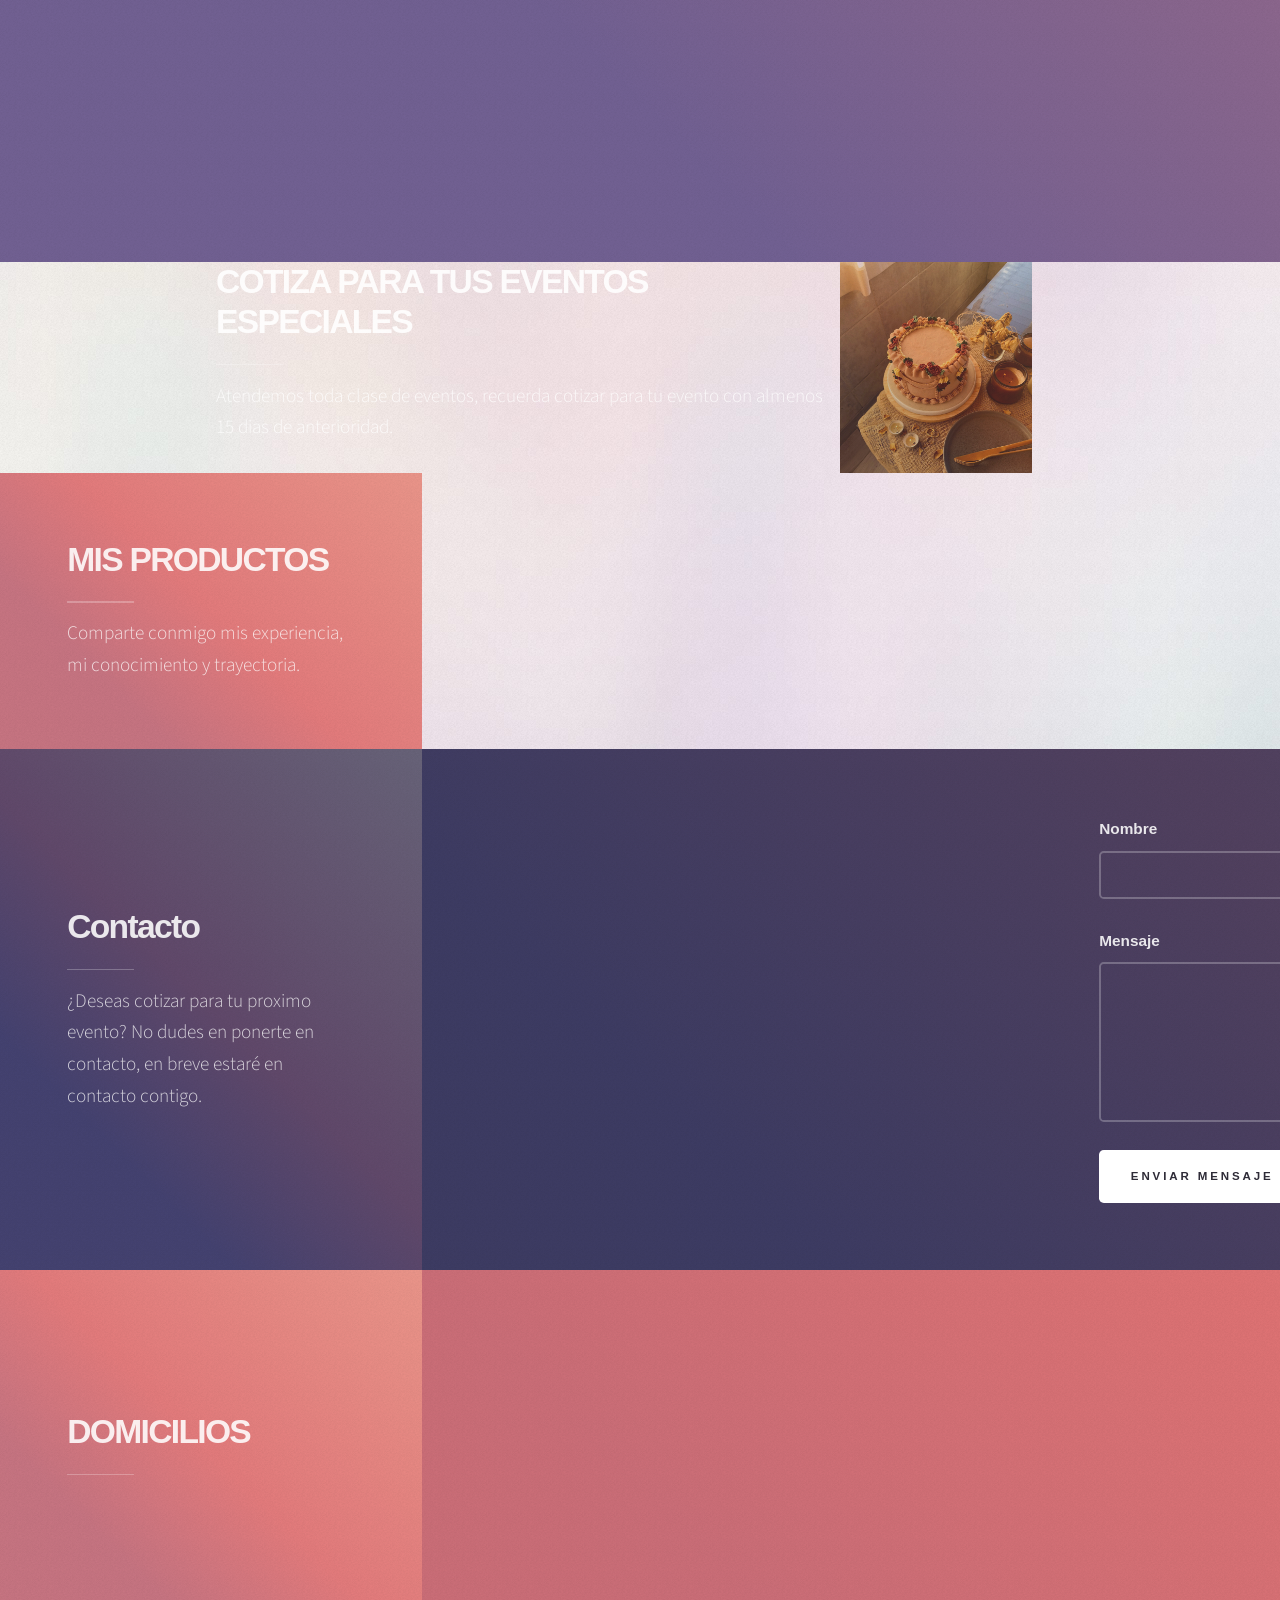
==== commit cc54c6bd: "Actualizacion" ====
--- a/index.html
+++ b/index.html
@@ -20,7 +20,7 @@
 							<section class="panel banner right">
 								<div class="content color0 span-3-75">
 									<h1 class="major">Hola, mi nombre es Michelle Sanchez</h1>
-									<p>Bienvenido a <strong>Michelle Pastry</strong>, te invito a conocer mi proyecto que de reposteria. Mi ispiracion nacio hace 5 años atras, y aunque he atravesado diversos obstaculos, mi sueño, siempre ha sido el mismo. Mi propia repostería.</p>
+									<p>Bienvenido a <strong>Michelle Pastry</strong>, te invito a conocer mi proyecto que de reposteria. Mi inspiracion nacio hace 5 años atras, y aunque he atravesado diversos obstaculos, mi sueño, siempre ha sido el mismo. Mi propia repostería.</p>
 									<ul class="actions">
 										<li><a href="#first" class="button primary color1 circle icon solid fa-angle-right">Next</a></li>
 									</ul>
@@ -34,28 +34,20 @@
 							<section class="panel spotlight medium right" id="first">
 								<div class="content span-7">
 									<h2 class="major">HISTORIA</h2>
-									<p>Mi proyecto nace como una simple idea de negocio que presente en la universidad cuando estudie cocina, aunque siempre me desempeñaba en otras areas de la cocina, sabia que quería emprender con algo que me gustara, y tuviera exito.</p>
+									<p>Mi proyecto nace como una simple idea de negocio que presente en la universidad cuando estudie cocina, aunque siempre me desempeñaba en otras áreas de la cocina, sabía que quería emprender con algo que me gustara, y tuviera exito.</p>
 								</div>
 								<div class="image filtered tinted" data-position="top left">
 									<img src="images/PASTELERIA 1/TORTA(5).jpg" alt="" />
 								</div>
 							</section>
 
+						
+							
 						<!-- Panel -->
 							<section class="panel color1">
 								<div class="intro joined">
 									<h2 class="major">EMPRENDE CON MICHELLE</h2>
 									<p>Genera ingresos adicionales vendiendo mis productos, pregunta por nuestra linea para emprendedores.</p>
-								</div>
-								<div class="inner">
-									<ul class="grid-icons three connected">
-										<li><span class="icon fa-gem"><span class="label">Lorem</span></span></li>
-										<li><span class="icon solid fa-camera-retro"><span class="label">Ipsum</span></span></li>
-										<li><span class="icon solid fa-cog"><span class="label">Dolor</span></span></li>
-										<li><span class="icon solid fa-paper-plane"><span class="label">Sit</span></span></li>
-										<li><span class="icon solid fa-chart-bar"><span class="label">Amet</span></span></li>
-										<li><span class="icon solid fa-code"><span class="label">Nullam</span></span></li>
-									</ul>
 								</div>
 							</section>
 
@@ -123,7 +115,7 @@
 									</div>
 									<div class="span-1-5">
 										<ul class="contact-icons color1">
-											<li class="icon brands fa-instagram"><a href="#">@michellepastrychef</a></li>
+											<li class="icon brands fa-instagram"><a href="https://www.instagram.com/michellepastrychef?utm_source=ig_web_button_share_sheet&igsh=ZDNlZDc0MzIxNw==">@michellepastrychef</a></li>
 										</ul>
 									</div>
 								</div>
--- a/assets/css/main.css
+++ b/assets/css/main.css
@@ -2837,419 +2837,7 @@
 						padding-left: 1.75rem;
 					}
 
-			.panel > .inner {
-				padding: 2.8875rem 1.75rem 1.3875rem 1.75rem ;
-			}
-
-				.panel > .inner.columns {
-					-moz-flex-direction: column;
-					-webkit-flex-direction: column;
-					-ms-flex-direction: column;
-					flex-direction: column;
-				}
-
-					.panel > .inner.columns > * {
-						margin-left: 0;
-						margin-top: 0;
-					}
-
-					.panel > .inner.columns > :first-child {
-						margin-top: 0;
-					}
-
-					.panel > .inner.columns.divided > * {
-						margin-left: 0;
-						margin-top: 3.5rem;
-					}
-
-						.panel > .inner.columns.divided > *:before {
-							content: '';
-							position: absolute;
-							top: auto;
-							left: 1.75rem;
-							width: calc(100% - 3.5rem);
-							height: 2px;
-							margin-left: 0;
-							margin-top: -1.75rem;
-						}
-
-					.panel > .inner.columns.divided > :first-child {
-						margin-top: 0;
-					}
-
-			.panel .span-0-25 {
-				width: 100%;
-			}
-
-			.panel .span-0-5 {
-				width: 100%;
-			}
-
-			.panel .span-0-75 {
-				width: 100%;
-			}
-
-			.panel .span-1 {
-				width: 100%;
-			}
-
-			.panel .span-1-25 {
-				width: 100%;
-			}
-
-			.panel .span-1-5 {
-				width: 100%;
-			}
-
-			.panel .span-1-75 {
-				width: 100%;
-			}
-
-			.panel .span-2 {
-				width: 100%;
-			}
-
-			.panel .span-2-25 {
-				width: 100%;
-			}
-
-			.panel .span-2-5 {
-				width: 100%;
-			}
-
-			.panel .span-2-75 {
-				width: 100%;
-			}
-
-			.panel .span-3 {
-				width: 100%;
-			}
-
-			.panel .span-3-25 {
-				width: 100%;
-			}
-
-			.panel .span-3-5 {
-				width: 100%;
-			}
-
-			.panel .span-3-75 {
-				width: 100%;
-			}
-
-			.panel .span-4 {
-				width: 100%;
-			}
-
-			.panel .span-4-25 {
-				width: 100%;
-			}
-
-			.panel .span-4-5 {
-				width: 100%;
-			}
-
-			.panel .span-4-75 {
-				width: 100%;
-			}
-
-			.panel .span-5 {
-				width: 100%;
-			}
-
-			.panel .span-5-25 {
-				width: 100%;
-			}
-
-			.panel .span-5-5 {
-				width: 100%;
-			}
-
-			.panel .span-5-75 {
-				width: 100%;
-			}
-
-			.panel .span-6 {
-				width: 100%;
-			}
-
-			.panel .span-6-25 {
-				width: 100%;
-			}
-
-			.panel .span-6-5 {
-				width: 100%;
-			}
-
-			.panel .span-6-75 {
-				width: 100%;
-			}
-
-			.panel .span-7 {
-				width: 100%;
-			}
-
-			.panel .span-7-25 {
-				width: 100%;
-			}
-
-			.panel .span-7-5 {
-				width: 100%;
-			}
-
-			.panel .span-7-75 {
-				width: 100%;
-			}
-
-			.panel .span-8 {
-				width: 100%;
-			}
-
-			.panel .span-8-25 {
-				width: 100%;
-			}
-
-			.panel .span-8-5 {
-				width: 100%;
-			}
-
-			.panel .span-8-75 {
-				width: 100%;
-			}
-
-			.panel .span-9 {
-				width: 100%;
-			}
-
-			.panel .span-9-25 {
-				width: 100%;
-			}
-
-			.panel .span-9-5 {
-				width: 100%;
-			}
-
-			.panel .span-9-75 {
-				width: 100%;
-			}
-
-			.panel .span-10 {
-				width: 100%;
-			}
-
-			.panel.small, .panel.medium, .panel.large {
-				width: 100% !important;
-			}
-
-				.panel.small .span-0-25, .panel.medium .span-0-25, .panel.large .span-0-25 {
-					width: 100%;
-				}
-
-				.panel.small .span-0-5, .panel.medium .span-0-5, .panel.large .span-0-5 {
-					width: 100%;
-				}
-
-				.panel.small .span-0-75, .panel.medium .span-0-75, .panel.large .span-0-75 {
-					width: 100%;
-				}
-
-				.panel.small .span-1, .panel.medium .span-1, .panel.large .span-1 {
-					width: 100%;
-				}
-
-				.panel.small .span-1-25, .panel.medium .span-1-25, .panel.large .span-1-25 {
-					width: 100%;
-				}
-
-				.panel.small .span-1-5, .panel.medium .span-1-5, .panel.large .span-1-5 {
-					width: 100%;
-				}
-
-				.panel.small .span-1-75, .panel.medium .span-1-75, .panel.large .span-1-75 {
-					width: 100%;
-				}
-
-				.panel.small .span-2, .panel.medium .span-2, .panel.large .span-2 {
-					width: 100%;
-				}
-
-				.panel.small .span-2-25, .panel.medium .span-2-25, .panel.large .span-2-25 {
-					width: 100%;
-				}
-
-				.panel.small .span-2-5, .panel.medium .span-2-5, .panel.large .span-2-5 {
-					width: 100%;
-				}
-
-				.panel.small .span-2-75, .panel.medium .span-2-75, .panel.large .span-2-75 {
-					width: 100%;
-				}
-
-				.panel.small .span-3, .panel.medium .span-3, .panel.large .span-3 {
-					width: 100%;
-				}
-
-				.panel.small .span-3-25, .panel.medium .span-3-25, .panel.large .span-3-25 {
-					width: 100%;
-				}
-
-				.panel.small .span-3-5, .panel.medium .span-3-5, .panel.large .span-3-5 {
-					width: 100%;
-				}
-
-				.panel.small .span-3-75, .panel.medium .span-3-75, .panel.large .span-3-75 {
-					width: 100%;
-				}
-
-				.panel.small .span-4, .panel.medium .span-4, .panel.large .span-4 {
-					width: 100%;
-				}
-
-				.panel.small .span-4-25, .panel.medium .span-4-25, .panel.large .span-4-25 {
-					width: 100%;
-				}
-
-				.panel.small .span-4-5, .panel.medium .span-4-5, .panel.large .span-4-5 {
-					width: 100%;
-				}
-
-				.panel.small .span-4-75, .panel.medium .span-4-75, .panel.large .span-4-75 {
-					width: 100%;
-				}
-
-				.panel.small .span-5, .panel.medium .span-5, .panel.large .span-5 {
-					width: 100%;
-				}
-
-				.panel.small .span-5-25, .panel.medium .span-5-25, .panel.large .span-5-25 {
-					width: 100%;
-				}
-
-				.panel.small .span-5-5, .panel.medium .span-5-5, .panel.large .span-5-5 {
-					width: 100%;
-				}
-
-				.panel.small .span-5-75, .panel.medium .span-5-75, .panel.large .span-5-75 {
-					width: 100%;
-				}
-
-				.panel.small .span-6, .panel.medium .span-6, .panel.large .span-6 {
-					width: 100%;
-				}
-
-				.panel.small .span-6-25, .panel.medium .span-6-25, .panel.large .span-6-25 {
-					width: 100%;
-				}
-
-				.panel.small .span-6-5, .panel.medium .span-6-5, .panel.large .span-6-5 {
-					width: 100%;
-				}
-
-				.panel.small .span-6-75, .panel.medium .span-6-75, .panel.large .span-6-75 {
-					width: 100%;
-				}
-
-				.panel.small .span-7, .panel.medium .span-7, .panel.large .span-7 {
-					width: 100%;
-				}
-
-				.panel.small .span-7-25, .panel.medium .span-7-25, .panel.large .span-7-25 {
-					width: 100%;
-				}
-
-				.panel.small .span-7-5, .panel.medium .span-7-5, .panel.large .span-7-5 {
-					width: 100%;
-				}
-
-				.panel.small .span-7-75, .panel.medium .span-7-75, .panel.large .span-7-75 {
-					width: 100%;
-				}
-
-				.panel.small .span-8, .panel.medium .span-8, .panel.large .span-8 {
-					width: 100%;
-				}
-
-				.panel.small .span-8-25, .panel.medium .span-8-25, .panel.large .span-8-25 {
-					width: 100%;
-				}
-
-				.panel.small .span-8-5, .panel.medium .span-8-5, .panel.large .span-8-5 {
-					width: 100%;
-				}
-
-				.panel.small .span-8-75, .panel.medium .span-8-75, .panel.large .span-8-75 {
-					width: 100%;
-				}
-
-				.panel.small .span-9, .panel.medium .span-9, .panel.large .span-9 {
-					width: 100%;
-				}
-
-				.panel.small .span-9-25, .panel.medium .span-9-25, .panel.large .span-9-25 {
-					width: 100%;
-				}
-
-				.panel.small .span-9-5, .panel.medium .span-9-5, .panel.large .span-9-5 {
-					width: 100%;
-				}
-
-				.panel.small .span-9-75, .panel.medium .span-9-75, .panel.large .span-9-75 {
-					width: 100%;
-				}
-
-				.panel.small .span-10, .panel.medium .span-10, .panel.large .span-10 {
-					width: 100%;
-				}
-
-			.panel.color1 {
-				background-image: url("../../images/overlay.png"), linear-gradient(135deg, rgba(114, 97, 147, 0.25) 25%, rgba(227, 123, 124, 0.25) 50%, rgba(255, 228, 180, 0.25));
-				background-size: 128px 128px, auto;
-				background-color: #726193;
-			}
-
-			.panel.color2 {
-				background-image: url("../../images/overlay.png"), linear-gradient(135deg, rgba(114, 97, 147, 0.25) 25%, rgba(227, 123, 124, 0.25) 50%, rgba(255, 228, 180, 0.25));
-				background-size: 128px 128px, auto;
-				background-color: #e37b7c;
-			}
-
-			.panel.color3 {
-				background-image: url("../../images/overlay.png"), linear-gradient(135deg, rgba(114, 97, 147, 0.25) 25%, rgba(227, 123, 124, 0.25) 50%, rgba(255, 228, 180, 0.25));
-				background-size: 128px 128px, auto;
-				background-color: #ffe4b4;
-			}
-
-			.panel.color4 {
-				background-image: url("../../images/overlay.png"), linear-gradient(135deg, rgba(114, 97, 147, 0.25) 25%, rgba(227, 123, 124, 0.25) 50%, rgba(255, 228, 180, 0.25));
-				background-size: 128px 128px, auto;
-				background-color: #353865;
-			}
-
-			.panel.color1-alt {
-				background-image: url("../../images/overlay.png"), linear-gradient(135deg, rgba(114, 97, 147, 0.175) 25%, rgba(227, 123, 124, 0.175) 50%, rgba(255, 228, 180, 0.175));
-				background-size: 128px 128px, auto;
-				background-color: #6c5e86;
-			}
-
-			.panel.color2-alt {
-				background-image: url("../../images/overlay.png"), linear-gradient(135deg, rgba(114, 97, 147, 0.175) 25%, rgba(227, 123, 124, 0.175) 50%, rgba(255, 228, 180, 0.175));
-				background-size: 128px 128px, auto;
-				background-color: #de7172;
-			}
-
-			.panel.color3-alt {
-				background-image: url("../../images/overlay.png"), linear-gradient(135deg, rgba(114, 97, 147, 0.175) 25%, rgba(227, 123, 124, 0.175) 50%, rgba(255, 228, 180, 0.175));
-				background-size: 128px 128px, auto;
-				background-color: #fedea6;
-			}
-
-			.panel.color4-alt {
-				background-image: url("../../images/overlay.png"), linear-gradient(135deg, rgba(114, 97, 147, 0.175) 25%, rgba(227, 123, 124, 0.175) 50%, rgba(255, 228, 180, 0.175));
-				background-size: 128px 128px, auto;
-				background-color: #323459;
-			}
-
-	}
+			
 
 /* Panel (Banner) */
 
@@ -3675,15 +3263,16 @@
 
 	@media screen and (max-width: 480px) {
 
-		#wrapper {
-			box-shadow: none;
-		}
-
-			body.is-preload #wrapper {
-				-moz-transform: none;
-				-webkit-transform: none;
-				-ms-transform: none;
-				transform: none;
-			}
-
+			#wrapper {
+				box-shadow: none;
+			}
+	
+				body.is-preload #wrapper {
+					-moz-transform: none;
+					-webkit-transform: none;
+					-ms-transform: none;
+					transform: none;
+				}
+	
+		}
 	}
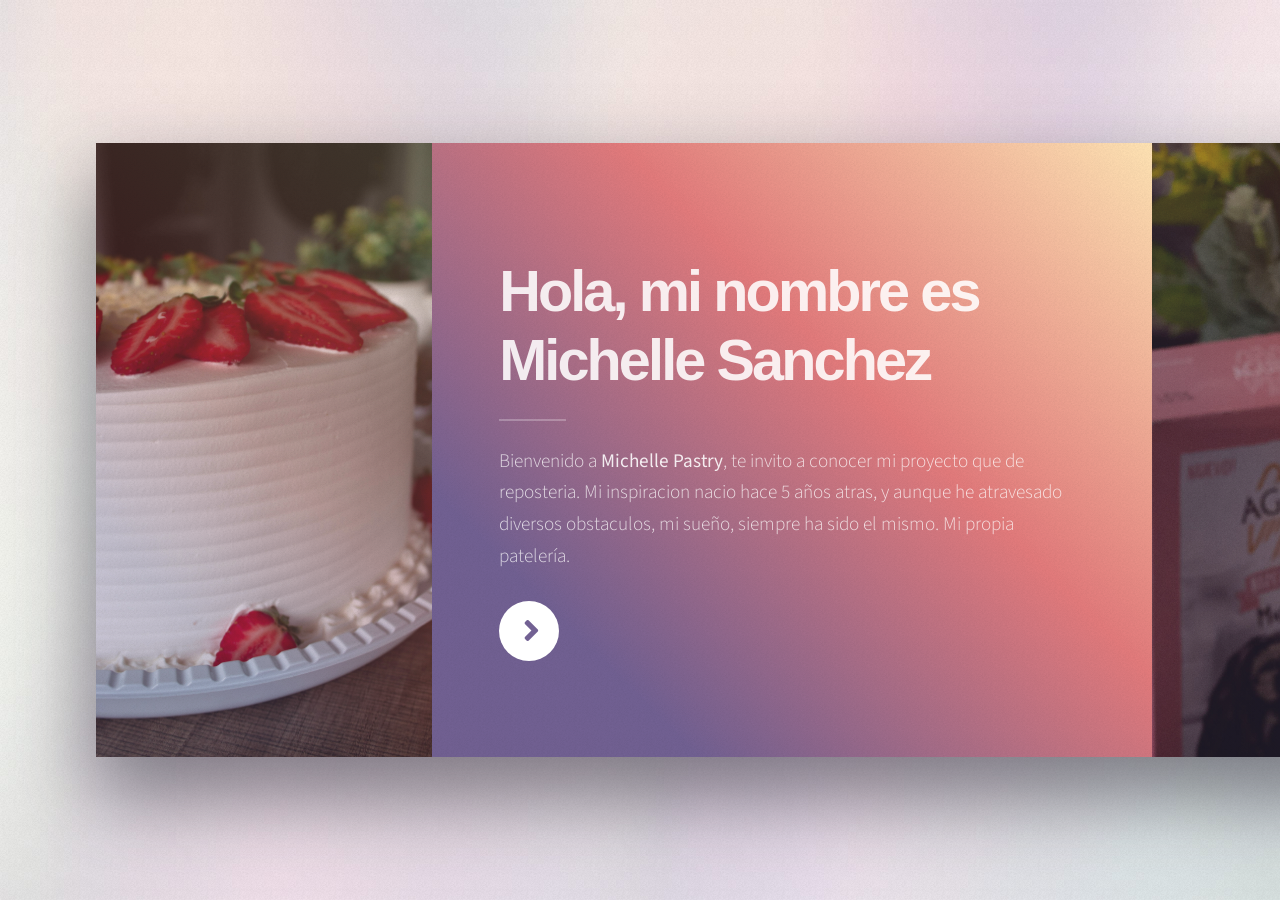
==== commit 2ecbc4bb: "ACTUALIZACION #2" ====
--- a/index.html
+++ b/index.html
@@ -6,6 +6,7 @@
 		<meta charset="utf-8" />
 		<meta name="viewport" content="width=device-width, initial-scale=1, user-scalable=no" />
 		<link rel="stylesheet" href="assets/css/main.css" />
+		<link rel="stylesheet" href="tienda.css">
 		<noscript><link rel="stylesheet" href="assets/css/noscript.css" /></noscript>
 	</head>
 	<body class="is-preload">
@@ -20,7 +21,7 @@
 							<section class="panel banner right">
 								<div class="content color0 span-3-75">
 									<h1 class="major">Hola, mi nombre es Michelle Sanchez</h1>
-									<p>Bienvenido a <strong>Michelle Pastry</strong>, te invito a conocer mi proyecto que de reposteria. Mi inspiracion nacio hace 5 años atras, y aunque he atravesado diversos obstaculos, mi sueño, siempre ha sido el mismo. Mi propia repostería.</p>
+									<p>Bienvenido a <strong>Michelle Pastry</strong>, te invito a conocer mi proyecto que de reposteria. Mi inspiracion nacio hace 5 años atras, y aunque he atravesado diversos obstaculos, mi sueño, siempre ha sido el mismo. Mi propia patelería.</p>
 									<ul class="actions">
 										<li><a href="#first" class="button primary color1 circle icon solid fa-angle-right">Next</a></li>
 									</ul>
@@ -41,14 +42,12 @@
 								</div>
 							</section>
 
-						
-							
 						<!-- Panel -->
 							<section class="panel color1">
 								<div class="intro joined">
 									<h2 class="major">EMPRENDE CON MICHELLE</h2>
 									<p>Genera ingresos adicionales vendiendo mis productos, pregunta por nuestra linea para emprendedores.</p>
-								</div>
+								</div>	
 							</section>
 
 						<!-- Panel (Spotlight) -->
@@ -124,20 +123,271 @@
 						<!-- Panel -->
 							<section class="panel color2-alt">
 								<div class="intro color2">
-
-					<!--HASTA ACA-->
-									<h2 class="major">DOMICILIOS</h2>
-									<p></p>
+									<h2 class="major">Elements</h2>
+									<p>Sed vel nibh libero. Mauris et lorem pharetra massa lorem turpis congue pulvinar. Vivamus sed feugiat finibus. Duis amet bibendum amet sed. Duis mauris ex, dapibus sed ligula tempus volutpat magna etiam. </p>
 								</div>
 								<div class="inner columns aligned">
 									<div class="span-2-75">
 
-										<h3 class="major">COMPRAS EN LINEA</h3>
-										<p>
-											Para compras en linea, puedes realizar tu pedido a traves de nuestro instagram, o bien, puedes escribirnos a nuestro correo electronico. Recuerda que debes realizar tu pedido con almenos 15 dias de anterioridad.
-										</p>
-
-									
+										<h3 class="major">Text</h3>
+										<p>This is <b>bold</b> and this is <strong>strong</strong>. This is <i>italic</i> and this is <em>emphasized</em>.
+										This is <sup>superscript</sup> text and this is <sub>subscript</sub> text.
+										This is <u>underlined</u> and this is code: <code>for (;;) { ... }</code>. Finally, <a href="#">this is a link</a>.</p>
+
+										<h1>Heading Level 1</h1>
+										<h2>Heading Level 2</h2>
+										<h3>Heading Level 3</h3>
+										<h4>Heading Level 4</h4>
+										<h5>Heading Level 5</h5>
+										<h6>Heading Level 6</h6>
+
+									</div>
+									<div class="span-3">
+
+										<h4>Blockquote</h4>
+										<blockquote>Lorem ipsum dolor sit amet. Felis sagittis eget tempus euismod. Vestibulum ante ipsum primis in vestibulum. Blandit adipiscing eu iaculis volutpat ac adipiscing volutpat ac adipiscing faucibus.</blockquote>
+
+										<h4>Preformatted</h4>
+										<pre><code>i = 0;
+
+while (!deck.isInOrder()) {
+    print 'Iteration ' + (i++);
+    deck.shuffle();
+}
+
+print 'It took ' + i + ' iterations to sort the deck.';</code></pre>
+
+									</div>
+									<div class="span-1-25">
+
+										<h3 class="major">Lists</h3>
+
+										<h4>Unordered</h4>
+										<ul>
+											<li>Lorem ipsum dolor sit.</li>
+											<li>Dolor pulvinar etiam.</li>
+											<li>Etiam vel felis viverra.</li>
+										</ul>
+
+										<h4>Alternate</h4>
+										<ul class="alt">
+											<li>Lorem ipsum dolor sit.</li>
+											<li>Dolor pulvinar etiam.</li>
+											<li>Etiam vel felis viverra.</li>
+											<li>Felis enim feugiat.</li>
+										</ul>
+
+									</div>
+									<div class="span-1-5">
+
+										<h4>Ordered</h4>
+										<ol>
+											<li>Lorem ipsum dolor sit.</li>
+											<li>Dolor pulvinar etiam.</li>
+											<li>Etiam vel felis viverra.</li>
+											<li>Felis enim feugiat.</li>
+											<li>Etiam vel felis lorem.</li>
+										</ol>
+
+										<h4>Actions</h4>
+										<ul class="actions">
+											<li><a href="#" class="button primary color2">Default</a></li>
+											<li><a href="#" class="button">Default</a></li>
+										</ul>
+										<ul class="actions stacked">
+											<li><a href="#" class="button primary color2">Default</a></li>
+											<li><a href="#" class="button">Default</a></li>
+										</ul>
+
+									</div>
+									<div class="span-1-25">
+
+										<h4>Icons</h4>
+										<ul class="icons">
+											<li><a href="#" class="icon brands fa-twitter"><span class="label">Twitter</span></a></li>
+											<li><a href="#" class="icon brands fa-facebook-f"><span class="label">Facebook</span></a></li>
+											<li><a href="#" class="icon brands fa-instagram"><span class="label">Instagram</span></a></li>
+											<li><a href="#" class="icon brands fa-github"><span class="label">GitHub</span></a></li>
+											<li><a href="#" class="icon brands fa-medium-m"><span class="label">Medium</span></a></li>
+										</ul>
+
+										<h4>Contact Icons</h4>
+										<ul class="contact-icons color2">
+											<li class="icon brands fa-twitter"><a href="#">Twitter</a></li>
+											<li class="icon brands fa-facebook-f"><a href="#">Facebook</a></li>
+											<li class="icon brands fa-instagram"><a href="#">Instagram</a></li>
+											<li class="icon brands fa-github"><a href="#">GitHub</a></li>
+											<li class="icon brands fa-medium-m"><a href="#">Medium</a></li>
+										</ul>
+
+									</div>
+									<div class="span-3">
+										<h3 class="major">Table</h3>
+										<h4>Default</h4>
+										<div class="table-wrapper">
+											<table>
+												<thead>
+													<tr>
+														<th>Name</th>
+														<th>Description</th>
+														<th>Price</th>
+													</tr>
+												</thead>
+												<tbody>
+													<tr>
+														<td>Item One</td>
+														<td>Ante turpis integer aliquet porttitor.</td>
+														<td>29.99</td>
+													</tr>
+													<tr>
+														<td>Item Two</td>
+														<td>Vis ac commodo adipiscing arcu aliquet.</td>
+														<td>19.99</td>
+													</tr>
+													<tr>
+														<td>Item Three</td>
+														<td> Morbi faucibus arcu accumsan lorem.</td>
+														<td>29.99</td>
+													</tr>
+													<tr>
+														<td>Item Four</td>
+														<td>Vitae integer tempus condimentum.</td>
+														<td>19.99</td>
+													</tr>
+												</tbody>
+												<tfoot>
+													<tr>
+														<td colspan="2"></td>
+														<td>100.00</td>
+													</tr>
+												</tfoot>
+											</table>
+										</div>
+									</div>
+									<div class="span-3">
+										<h4>Alternate</h4>
+										<div class="table-wrapper">
+											<table class="alt">
+												<thead>
+													<tr>
+														<th>Name</th>
+														<th>Description</th>
+														<th>Price</th>
+													</tr>
+												</thead>
+												<tbody>
+													<tr>
+														<td>Item One</td>
+														<td>Ante turpis integer aliquet porttitor.</td>
+														<td>29.99</td>
+													</tr>
+													<tr>
+														<td>Item Two</td>
+														<td>Vis ac commodo adipiscing arcu aliquet.</td>
+														<td>19.99</td>
+													</tr>
+													<tr>
+														<td>Item Three</td>
+														<td> Morbi faucibus arcu accumsan lorem.</td>
+														<td>29.99</td>
+													</tr>
+													<tr>
+														<td>Item Four</td>
+														<td>Vitae integer tempus condimentum.</td>
+														<td>19.99</td>
+													</tr>
+													<tr>
+														<td>Item Five</td>
+														<td>Ante turpis integer aliquet porttitor.</td>
+														<td>29.99</td>
+													</tr>
+												</tbody>
+												<tfoot>
+													<tr>
+														<td colspan="2"></td>
+														<td>100.00</td>
+													</tr>
+												</tfoot>
+											</table>
+										</div>
+									</div>
+									<div class="span-2-25">
+										<h3 class="major">Buttons</h3>
+										<ul class="actions">
+											<li><a href="#" class="button primary color2">Primary</a></li>
+											<li><a href="#" class="button">Default</a></li>
+										</ul>
+										<ul class="actions">
+											<li><a href="#" class="button">Default</a></li>
+											<li><a href="#" class="button large">Large</a></li>
+											<li><a href="#" class="button small">Small</a></li>
+										</ul>
+										<ul class="actions">
+											<li><a href="#" class="button primary color2 icon solid fa-cog">Icon</a></li>
+											<li><a href="#" class="button icon fa-gem">Icon</a></li>
+										</ul>
+										<ul class="actions">
+											<li><span class="button primary color2 disabled">Disabled</span></li>
+											<li><span class="button disabled">Disabled</span></li>
+										</ul>
+										<ul class="actions">
+											<li><a href="#" class="button primary color2 circle icon solid fa-cog">Icon</a></li>
+											<li><a href="#" class="button circle icon fa-gem">Icon</a></li>
+										</ul>
+									</div>
+									<div class="span-4-5">
+										<h3 class="major">Form</h3>
+										<form method="post" action="#">
+											<div class="fields">
+												<div class="field third">
+													<label for="demo-name">Name</label>
+													<input type="text" name="demo-name" id="demo-name" value="" placeholder="Jane Doe" />
+												</div>
+												<div class="field third">
+													<label for="demo-email">Email</label>
+													<input type="email" name="demo-email" id="demo-email" value="" placeholder="jane@untitled.tld" />
+												</div>
+												<div class="field third">
+													<label for="demo-category">Category</label>
+													<div class="select-wrapper">
+														<select name="demo-category" id="demo-category">
+															<option value="">-</option>
+															<option value="1">Manufacturing</option>
+															<option value="1">Shipping</option>
+															<option value="1">Administration</option>
+															<option value="1">Human Resources</option>
+														</select>
+													</div>
+												</div>
+												<div class="field quarter">
+													<input type="radio" id="demo-priority-low" name="demo-priority" class="color2" checked />
+													<label for="demo-priority-low">Low Priority</label>
+												</div>
+												<div class="field quarter">
+													<input type="radio" id="demo-priority-high" name="demo-priority" class="color2" />
+													<label for="demo-priority-high">High Priority</label>
+												</div>
+												<div class="field quarter">
+													<input type="checkbox" id="demo-copy" name="demo-copy" class="color2" />
+													<label for="demo-copy">Email a copy</label>
+												</div>
+												<div class="field quarter">
+													<input type="checkbox" id="demo-human" name="demo-human" class="color2" checked />
+													<label for="demo-human">Not a robot</label>
+												</div>
+												<div class="field">
+													<label for="demo-message">Message</label>
+													<textarea name="demo-message" id="demo-message" placeholder="Enter your message" rows="2"></textarea>
+												</div>
+											</div>
+											<ul class="actions">
+												<li><input type="submit" value="Send Message" class="primary color2" /></li>
+												<li><input type="reset" value="Reset" /></li>
+											</ul>
+										</form>
+									</div>
+								</div>
+							</section>
 
 						<!-- Copyright -->
 							<div class="copyright">&copy; Untitled. Design: <a href="https://html5up.net">HTML5 UP</a>.</div>
--- a/assets/css/main.css
+++ b/assets/css/main.css
@@ -6,6 +6,8 @@
 	html5up.net | @ajlkn
 	Free for personal and commercial use under the CCA 3.0 license (html5up.net/license)
 */
+
+
 
 html, body, div, span, applet, object,
 iframe, h1, h2, h3, h4, h5, h6, p, blockquote,
@@ -878,7 +880,7 @@
 	}
 
 		.image.filtered:after {
-			background-image: url("../../images/overlay.png");
+			background-image: url("../../images/overlay.png"), linear-gradient(45deg, rgba(114, 97, 147, 0.25) 25%, rgba(227, 123, 124, 0.25) 50%, rgba(255, 228, 180, 0.25));
 			background-size: 128px 128px, auto;
 			pointer-events: none;
 			content: '';
@@ -896,7 +898,7 @@
 			background-size: 128px 128px, auto, auto;
 		}
 
-		.image[data-position] img {  
+		.image[data-position] img {
 			-moz-object-fit: cover;
 			-webkit-object-fit: cover;
 			-ms-object-fit: cover;
@@ -2281,8 +2283,8 @@
 				padding-right: 0;
 			}
 
-				.panel > .intro.joined + .inner {
-					padding-left: 2.625rem;
+				.panel > .intro.joined {
+					padding: 2.625rem;
 				}
 
 		.panel > .inner {
@@ -2837,7 +2839,419 @@
 						padding-left: 1.75rem;
 					}
 
-			
+			.panel > .inner {
+				padding: 2.8875rem 1.75rem 1.3875rem 1.75rem ;
+			}
+
+				.panel > .inner.columns {
+					-moz-flex-direction: column;
+					-webkit-flex-direction: column;
+					-ms-flex-direction: column;
+					flex-direction: column;
+				}
+
+					.panel > .inner.columns > * {
+						margin-left: 0;
+						margin-top: 0;
+					}
+
+					.panel > .inner.columns > :first-child {
+						margin-top: 0;
+					}
+
+					.panel > .inner.columns.divided > * {
+						margin-left: 0;
+						margin-top: 3.5rem;
+					}
+
+						.panel > .inner.columns.divided > *:before {
+							content: '';
+							position: absolute;
+							top: auto;
+							left: 1.75rem;
+							width: calc(100% - 3.5rem);
+							height: 2px;
+							margin-left: 0;
+							margin-top: -1.75rem;
+						}
+
+					.panel > .inner.columns.divided > :first-child {
+						margin-top: 0;
+					}
+
+			.panel .span-0-25 {
+				width: 100%;
+			}
+
+			.panel .span-0-5 {
+				width: 100%;
+			}
+
+			.panel .span-0-75 {
+				width: 100%;
+			}
+
+			.panel .span-1 {
+				width: 100%;
+			}
+
+			.panel .span-1-25 {
+				width: 100%;
+			}
+
+			.panel .span-1-5 {
+				width: 100%;
+			}
+
+			.panel .span-1-75 {
+				width: 100%;
+			}
+
+			.panel .span-2 {
+				width: 100%;
+			}
+
+			.panel .span-2-25 {
+				width: 100%;
+			}
+
+			.panel .span-2-5 {
+				width: 100%;
+			}
+
+			.panel .span-2-75 {
+				width: 100%;
+			}
+
+			.panel .span-3 {
+				width: 100%;
+			}
+
+			.panel .span-3-25 {
+				width: 100%;
+			}
+
+			.panel .span-3-5 {
+				width: 100%;
+			}
+
+			.panel .span-3-75 {
+				width: 100%;
+			}
+
+			.panel .span-4 {
+				width: 100%;
+			}
+
+			.panel .span-4-25 {
+				width: 100%;
+			}
+
+			.panel .span-4-5 {
+				width: 100%;
+			}
+
+			.panel .span-4-75 {
+				width: 100%;
+			}
+
+			.panel .span-5 {
+				width: 100%;
+			}
+
+			.panel .span-5-25 {
+				width: 100%;
+			}
+
+			.panel .span-5-5 {
+				width: 100%;
+			}
+
+			.panel .span-5-75 {
+				width: 100%;
+			}
+
+			.panel .span-6 {
+				width: 100%;
+			}
+
+			.panel .span-6-25 {
+				width: 100%;
+			}
+
+			.panel .span-6-5 {
+				width: 100%;
+			}
+
+			.panel .span-6-75 {
+				width: 100%;
+			}
+
+			.panel .span-7 {
+				width: 100%;
+			}
+
+			.panel .span-7-25 {
+				width: 100%;
+			}
+
+			.panel .span-7-5 {
+				width: 100%;
+			}
+
+			.panel .span-7-75 {
+				width: 100%;
+			}
+
+			.panel .span-8 {
+				width: 100%;
+			}
+
+			.panel .span-8-25 {
+				width: 100%;
+			}
+
+			.panel .span-8-5 {
+				width: 100%;
+			}
+
+			.panel .span-8-75 {
+				width: 100%;
+			}
+
+			.panel .span-9 {
+				width: 100%;
+			}
+
+			.panel .span-9-25 {
+				width: 100%;
+			}
+
+			.panel .span-9-5 {
+				width: 100%;
+			}
+
+			.panel .span-9-75 {
+				width: 100%;
+			}
+
+			.panel .span-10 {
+				width: 100%;
+			}
+
+			.panel.small, .panel.medium, .panel.large {
+				width: 100% !important;
+			}
+
+				.panel.small .span-0-25, .panel.medium .span-0-25, .panel.large .span-0-25 {
+					width: 100%;
+				}
+
+				.panel.small .span-0-5, .panel.medium .span-0-5, .panel.large .span-0-5 {
+					width: 100%;
+				}
+
+				.panel.small .span-0-75, .panel.medium .span-0-75, .panel.large .span-0-75 {
+					width: 100%;
+				}
+
+				.panel.small .span-1, .panel.medium .span-1, .panel.large .span-1 {
+					width: 100%;
+				}
+
+				.panel.small .span-1-25, .panel.medium .span-1-25, .panel.large .span-1-25 {
+					width: 100%;
+				}
+
+				.panel.small .span-1-5, .panel.medium .span-1-5, .panel.large .span-1-5 {
+					width: 100%;
+				}
+
+				.panel.small .span-1-75, .panel.medium .span-1-75, .panel.large .span-1-75 {
+					width: 100%;
+				}
+
+				.panel.small .span-2, .panel.medium .span-2, .panel.large .span-2 {
+					width: 100%;
+				}
+
+				.panel.small .span-2-25, .panel.medium .span-2-25, .panel.large .span-2-25 {
+					width: 100%;
+				}
+
+				.panel.small .span-2-5, .panel.medium .span-2-5, .panel.large .span-2-5 {
+					width: 100%;
+				}
+
+				.panel.small .span-2-75, .panel.medium .span-2-75, .panel.large .span-2-75 {
+					width: 100%;
+				}
+
+				.panel.small .span-3, .panel.medium .span-3, .panel.large .span-3 {
+					width: 100%;
+				}
+
+				.panel.small .span-3-25, .panel.medium .span-3-25, .panel.large .span-3-25 {
+					width: 100%;
+				}
+
+				.panel.small .span-3-5, .panel.medium .span-3-5, .panel.large .span-3-5 {
+					width: 100%;
+				}
+
+				.panel.small .span-3-75, .panel.medium .span-3-75, .panel.large .span-3-75 {
+					width: 100%;
+				}
+
+				.panel.small .span-4, .panel.medium .span-4, .panel.large .span-4 {
+					width: 100%;
+				}
+
+				.panel.small .span-4-25, .panel.medium .span-4-25, .panel.large .span-4-25 {
+					width: 100%;
+				}
+
+				.panel.small .span-4-5, .panel.medium .span-4-5, .panel.large .span-4-5 {
+					width: 100%;
+				}
+
+				.panel.small .span-4-75, .panel.medium .span-4-75, .panel.large .span-4-75 {
+					width: 100%;
+				}
+
+				.panel.small .span-5, .panel.medium .span-5, .panel.large .span-5 {
+					width: 100%;
+				}
+
+				.panel.small .span-5-25, .panel.medium .span-5-25, .panel.large .span-5-25 {
+					width: 100%;
+				}
+
+				.panel.small .span-5-5, .panel.medium .span-5-5, .panel.large .span-5-5 {
+					width: 100%;
+				}
+
+				.panel.small .span-5-75, .panel.medium .span-5-75, .panel.large .span-5-75 {
+					width: 100%;
+				}
+
+				.panel.small .span-6, .panel.medium .span-6, .panel.large .span-6 {
+					width: 100%;
+				}
+
+				.panel.small .span-6-25, .panel.medium .span-6-25, .panel.large .span-6-25 {
+					width: 100%;
+				}
+
+				.panel.small .span-6-5, .panel.medium .span-6-5, .panel.large .span-6-5 {
+					width: 100%;
+				}
+
+				.panel.small .span-6-75, .panel.medium .span-6-75, .panel.large .span-6-75 {
+					width: 100%;
+				}
+
+				.panel.small .span-7, .panel.medium .span-7, .panel.large .span-7 {
+					width: 100%;
+				}
+
+				.panel.small .span-7-25, .panel.medium .span-7-25, .panel.large .span-7-25 {
+					width: 100%;
+				}
+
+				.panel.small .span-7-5, .panel.medium .span-7-5, .panel.large .span-7-5 {
+					width: 100%;
+				}
+
+				.panel.small .span-7-75, .panel.medium .span-7-75, .panel.large .span-7-75 {
+					width: 100%;
+				}
+
+				.panel.small .span-8, .panel.medium .span-8, .panel.large .span-8 {
+					width: 100%;
+				}
+
+				.panel.small .span-8-25, .panel.medium .span-8-25, .panel.large .span-8-25 {
+					width: 100%;
+				}
+
+				.panel.small .span-8-5, .panel.medium .span-8-5, .panel.large .span-8-5 {
+					width: 100%;
+				}
+
+				.panel.small .span-8-75, .panel.medium .span-8-75, .panel.large .span-8-75 {
+					width: 100%;
+				}
+
+				.panel.small .span-9, .panel.medium .span-9, .panel.large .span-9 {
+					width: 100%;
+				}
+
+				.panel.small .span-9-25, .panel.medium .span-9-25, .panel.large .span-9-25 {
+					width: 100%;
+				}
+
+				.panel.small .span-9-5, .panel.medium .span-9-5, .panel.large .span-9-5 {
+					width: 100%;
+				}
+
+				.panel.small .span-9-75, .panel.medium .span-9-75, .panel.large .span-9-75 {
+					width: 100%;
+				}
+
+				.panel.small .span-10, .panel.medium .span-10, .panel.large .span-10 {
+					width: 100%;
+				}
+
+			.panel.color1 {
+				background-image: url("../../images/overlay.png"), linear-gradient(135deg, rgba(114, 97, 147, 0.25) 25%, rgba(227, 123, 124, 0.25) 50%, rgba(255, 228, 180, 0.25));
+				background-size: 128px 128px, auto;
+				background-color: #726193;
+			}
+
+			.panel.color2 {
+				background-image: url("../../images/overlay.png"), linear-gradient(135deg, rgba(114, 97, 147, 0.25) 25%, rgba(227, 123, 124, 0.25) 50%, rgba(255, 228, 180, 0.25));
+				background-size: 128px 128px, auto;
+				background-color: #e37b7c;
+			}
+
+			.panel.color3 {
+				background-image: url("../../images/overlay.png"), linear-gradient(135deg, rgba(114, 97, 147, 0.25) 25%, rgba(227, 123, 124, 0.25) 50%, rgba(255, 228, 180, 0.25));
+				background-size: 128px 128px, auto;
+				background-color: #ffe4b4;
+			}
+
+			.panel.color4 {
+				background-image: url("../../images/overlay.png"), linear-gradient(135deg, rgba(114, 97, 147, 0.25) 25%, rgba(227, 123, 124, 0.25) 50%, rgba(255, 228, 180, 0.25));
+				background-size: 128px 128px, auto;
+				background-color: #353865;
+			}
+
+			.panel.color1-alt {
+				background-image: url("../../images/overlay.png"), linear-gradient(135deg, rgba(114, 97, 147, 0.175) 25%, rgba(227, 123, 124, 0.175) 50%, rgba(255, 228, 180, 0.175));
+				background-size: 128px 128px, auto;
+				background-color: #6c5e86;
+			}
+
+			.panel.color2-alt {
+				background-image: url("../../images/overlay.png"), linear-gradient(135deg, rgba(114, 97, 147, 0.175) 25%, rgba(227, 123, 124, 0.175) 50%, rgba(255, 228, 180, 0.175));
+				background-size: 128px 128px, auto;
+				background-color: #de7172;
+			}
+
+			.panel.color3-alt {
+				background-image: url("../../images/overlay.png"), linear-gradient(135deg, rgba(114, 97, 147, 0.175) 25%, rgba(227, 123, 124, 0.175) 50%, rgba(255, 228, 180, 0.175));
+				background-size: 128px 128px, auto;
+				background-color: #fedea6;
+			}
+
+			.panel.color4-alt {
+				background-image: url("../../images/overlay.png"), linear-gradient(135deg, rgba(114, 97, 147, 0.175) 25%, rgba(227, 123, 124, 0.175) 50%, rgba(255, 228, 180, 0.175));
+				background-size: 128px 128px, auto;
+				background-color: #323459;
+			}
+
+	}
 
 /* Panel (Banner) */
 
@@ -3263,16 +3677,15 @@
 
 	@media screen and (max-width: 480px) {
 
-			#wrapper {
-				box-shadow: none;
-			}
-	
-				body.is-preload #wrapper {
-					-moz-transform: none;
-					-webkit-transform: none;
-					-ms-transform: none;
-					transform: none;
-				}
-	
-		}
-	}+		#wrapper {
+			box-shadow: none;
+		}
+
+			body.is-preload #wrapper {
+				-moz-transform: none;
+				-webkit-transform: none;
+				-ms-transform: none;
+				transform: none;
+			}
+
+}
--- a/tienda.css
+++ b/tienda.css
@@ -0,0 +1,20 @@
+.productos-container {
+  display: flex;
+  flex-wrap: wrap; /* O usa nowrap si quieres solo una fila horizontal */
+  gap: 20px;
+  justify-content: center; /* Puedes usar start, space-between, etc. */
+  padding: 20px 0;
+  max-width: 100%;
+  width: 100%;
+}
+
+.producto {
+  width: 250px;
+  padding: 10px;
+  text-align: center;
+}
+
+.producto img {
+  width: 100%;
+  height: auto;
+}
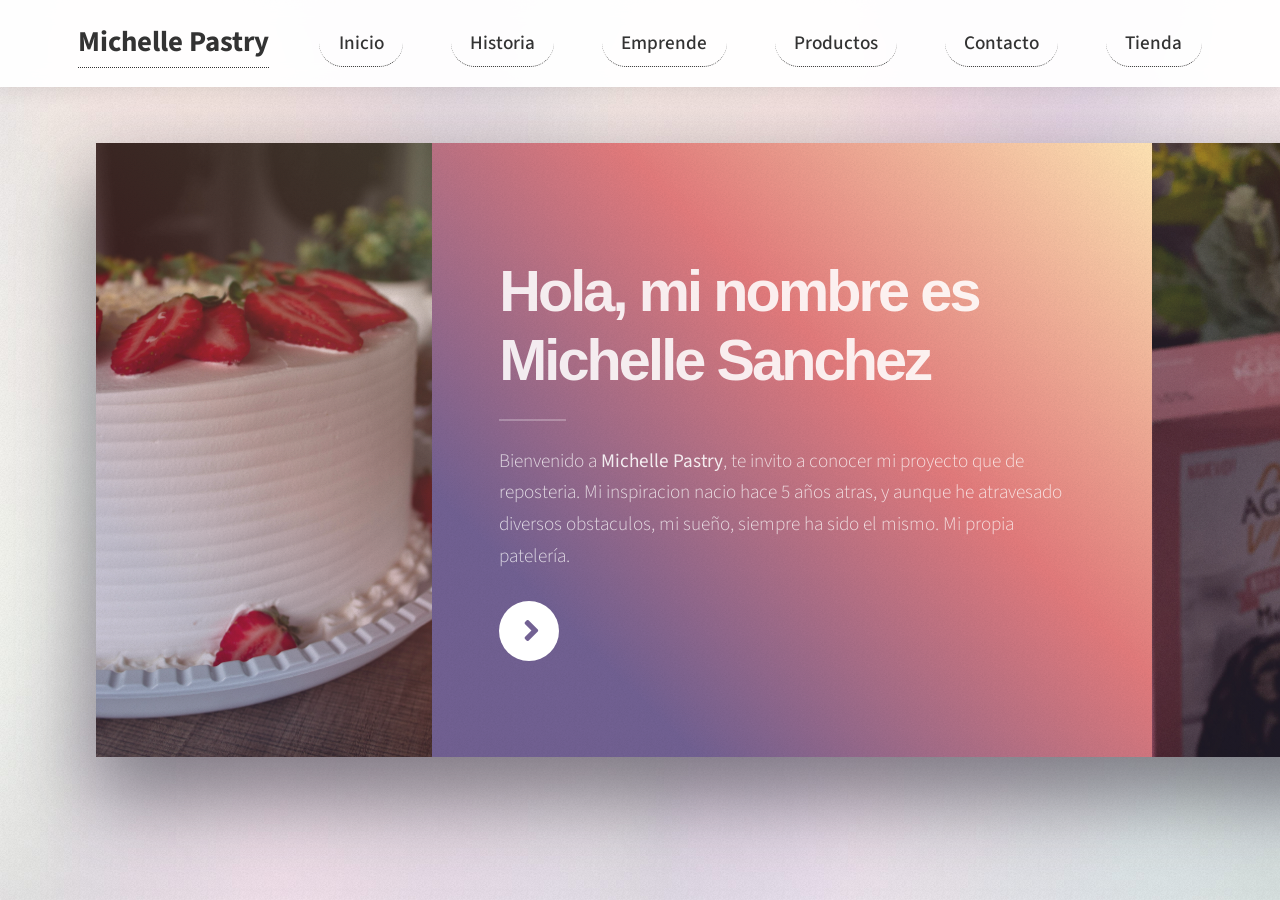
==== commit 8d853c75: "tienda" ====
--- a/index.html
+++ b/index.html
@@ -11,6 +11,38 @@
 	</head>
 	<body class="is-preload">
 
+		<nav class="navbar" id="navbar">
+			<div class="navbar-container">
+				<a href="#banner" class="navbar-logo">Michelle Pastry</a>
+				<ul class="navbar-menu" id="navbar-menu">
+					<li class="navbar-item">
+						<a href="#banner" class="navbar-link active">Inicio</a>
+					</li>
+					<li class="navbar-item">
+						<a href="#historia" class="navbar-link">Historia</a>
+					</li>
+					<li class="navbar-item">
+						<a href="#emprende" class="navbar-link">Emprende</a>
+					</li>
+					<li class="navbar-item">
+						<a href="#productos" class="navbar-link">Productos</a>
+					</li>
+					<li class="navbar-item">
+						<a href="#contacto" class="navbar-link">Contacto</a>
+					</li>
+					<li class="navbar-item">
+						<a href="#tienda" class="navbar-link">Tienda</a>
+					</li>
+				</ul>
+				<div class="hamburger" id="hamburger">
+					<span></span>
+					<span></span>
+					<span></span>
+				</div>
+			</div>
+		</nav>
+
+
 		<!-- Page Wrapper -->
 			<div id="page-wrapper">
 
@@ -18,7 +50,7 @@
 					<div id="wrapper">
 
 						<!-- Panel (Banner) -->
-							<section class="panel banner right">
+							<section class="panel banner right" id="banner">
 								<div class="content color0 span-3-75">
 									<h1 class="major">Hola, mi nombre es Michelle Sanchez</h1>
 									<p>Bienvenido a <strong>Michelle Pastry</strong>, te invito a conocer mi proyecto que de reposteria. Mi inspiracion nacio hace 5 años atras, y aunque he atravesado diversos obstaculos, mi sueño, siempre ha sido el mismo. Mi propia patelería.</p>
@@ -32,7 +64,7 @@
 							</section>
 
 						<!-- Panel (Spotlight) -->
-							<section class="panel spotlight medium right" id="first">
+							<section class="panel spotlight medium right" id="historia">
 								<div class="content span-7">
 									<h2 class="major">HISTORIA</h2>
 									<p>Mi proyecto nace como una simple idea de negocio que presente en la universidad cuando estudie cocina, aunque siempre me desempeñaba en otras áreas de la cocina, sabía que quería emprender con algo que me gustara, y tuviera exito.</p>
@@ -43,7 +75,7 @@
 							</section>
 
 						<!-- Panel -->
-							<section class="panel color1">
+							<section class="panel color1" id="emprende">
 								<div class="intro joined">
 									<h2 class="major">EMPRENDE CON MICHELLE</h2>
 									<p>Genera ingresos adicionales vendiendo mis productos, pregunta por nuestra linea para emprendedores.</p>
@@ -62,7 +94,7 @@
 							</section>
 
 						<!-- Panel -->
-							<section class="panel">
+							<section class="panel" id="productos">
 								<div class="intro color2">
 									<h2 class="major">MIS PRODUCTOS</h2>
 									<p>Comparte conmigo mis experiencia, mi conocimiento y trayectoria.</p>
@@ -85,7 +117,7 @@
 							</section>
 
 						<!-- Panel -->
-							<section class="panel color4-alt">
+							<section class="panel color4-alt" id="contacto">
 								<div class="intro color4">
 									<h2 class="major">Contacto</h2>
 									<p>¿Deseas cotizar para tu proximo evento? No dudes en ponerte en contacto, en breve estaré en contacto contigo.</p>
@@ -121,281 +153,93 @@
 							</section>
 
 						<!-- Panel -->
-							<section class="panel color2-alt">
+							<section class="panel color2-alt" id="tienda">
 								<div class="intro color2">
-									<h2 class="major">Elements</h2>
-									<p>Sed vel nibh libero. Mauris et lorem pharetra massa lorem turpis congue pulvinar. Vivamus sed feugiat finibus. Duis amet bibendum amet sed. Duis mauris ex, dapibus sed ligula tempus volutpat magna etiam. </p>
+									<h2 class="major">Domicilios</h2>
+									<p>Ofrecemos servicio de entrega a domicilio, contactanos:</p>
+									<p><a href="tel:+573013123456">Llamar</a></p>
+									<p><a href="mailto:michellepastrychef@gmail.com">Email</a></p>
+									<p><a href="https://www.instagram.com/michellepastrychef?utm_source=ig_web_button_share_sheet&igsh=ZDNlZDc0MzIxNw==">Instagram</a></p>
 								</div>
 								<div class="inner columns aligned">
 									<div class="span-2-75">
 
-										<h3 class="major">Text</h3>
-										<p>This is <b>bold</b> and this is <strong>strong</strong>. This is <i>italic</i> and this is <em>emphasized</em>.
-										This is <sup>superscript</sup> text and this is <sub>subscript</sub> text.
-										This is <u>underlined</u> and this is code: <code>for (;;) { ... }</code>. Finally, <a href="#">this is a link</a>.</p>
-
-										<h1>Heading Level 1</h1>
-										<h2>Heading Level 2</h2>
-										<h3>Heading Level 3</h3>
-										<h4>Heading Level 4</h4>
-										<h5>Heading Level 5</h5>
-										<h6>Heading Level 6</h6>
-
-									</div>
-									<div class="span-3">
-
-										<h4>Blockquote</h4>
-										<blockquote>Lorem ipsum dolor sit amet. Felis sagittis eget tempus euismod. Vestibulum ante ipsum primis in vestibulum. Blandit adipiscing eu iaculis volutpat ac adipiscing volutpat ac adipiscing faucibus.</blockquote>
-
-										<h4>Preformatted</h4>
-										<pre><code>i = 0;
-
-while (!deck.isInOrder()) {
-    print 'Iteration ' + (i++);
-    deck.shuffle();
-}
-
-print 'It took ' + i + ' iterations to sort the deck.';</code></pre>
-
-									</div>
-									<div class="span-1-25">
-
-										<h3 class="major">Lists</h3>
-
-										<h4>Unordered</h4>
-										<ul>
-											<li>Lorem ipsum dolor sit.</li>
-											<li>Dolor pulvinar etiam.</li>
-											<li>Etiam vel felis viverra.</li>
-										</ul>
-
-										<h4>Alternate</h4>
-										<ul class="alt">
-											<li>Lorem ipsum dolor sit.</li>
-											<li>Dolor pulvinar etiam.</li>
-											<li>Etiam vel felis viverra.</li>
-											<li>Felis enim feugiat.</li>
-										</ul>
-
-									</div>
-									<div class="span-1-5">
-
-										<h4>Ordered</h4>
-										<ol>
-											<li>Lorem ipsum dolor sit.</li>
-											<li>Dolor pulvinar etiam.</li>
-											<li>Etiam vel felis viverra.</li>
-											<li>Felis enim feugiat.</li>
-											<li>Etiam vel felis lorem.</li>
-										</ol>
-
-										<h4>Actions</h4>
+										<h3 class="major">Compra en linea</h3>
+										<p>Compra tus productos favoritos desde la comodidad de tu hogar.</p>
+										<p>Recuerda que nuestros productos son elaborados de manera artesanal y
+											 con ingredientes de la más alta calidad.</p>
+											 <p>Todos nuestros productos son elaborados bajo pedido, por lo 
+												que es importante que realices tu pedido con anticipación.</p>
+										<p><b>¡Esperamos que disfrutes de nuestros productos!</b></p>
+
 										<ul class="actions">
-											<li><a href="#" class="button primary color2">Default</a></li>
-											<li><a href="#" class="button">Default</a></li>
-										</ul>
-										<ul class="actions stacked">
-											<li><a href="#" class="button primary color2">Default</a></li>
-											<li><a href="#" class="button">Default</a></li>
-										</ul>
-
-									</div>
-									<div class="span-1-25">
-
-										<h4>Icons</h4>
-										<ul class="icons">
-											<li><a href="#" class="icon brands fa-twitter"><span class="label">Twitter</span></a></li>
-											<li><a href="#" class="icon brands fa-facebook-f"><span class="label">Facebook</span></a></li>
-											<li><a href="#" class="icon brands fa-instagram"><span class="label">Instagram</span></a></li>
-											<li><a href="#" class="icon brands fa-github"><span class="label">GitHub</span></a></li>
-											<li><a href="#" class="icon brands fa-medium-m"><span class="label">Medium</span></a></li>
-										</ul>
-
-										<h4>Contact Icons</h4>
-										<ul class="contact-icons color2">
-											<li class="icon brands fa-twitter"><a href="#">Twitter</a></li>
-											<li class="icon brands fa-facebook-f"><a href="#">Facebook</a></li>
-											<li class="icon brands fa-instagram"><a href="#">Instagram</a></li>
-											<li class="icon brands fa-github"><a href="#">GitHub</a></li>
-											<li class="icon brands fa-medium-m"><a href="#">Medium</a></li>
-										</ul>
-
-									</div>
-									<div class="span-3">
-										<h3 class="major">Table</h3>
-										<h4>Default</h4>
-										<div class="table-wrapper">
-											<table>
-												<thead>
-													<tr>
-														<th>Name</th>
-														<th>Description</th>
-														<th>Price</th>
-													</tr>
-												</thead>
-												<tbody>
-													<tr>
-														<td>Item One</td>
-														<td>Ante turpis integer aliquet porttitor.</td>
-														<td>29.99</td>
-													</tr>
-													<tr>
-														<td>Item Two</td>
-														<td>Vis ac commodo adipiscing arcu aliquet.</td>
-														<td>19.99</td>
-													</tr>
-													<tr>
-														<td>Item Three</td>
-														<td> Morbi faucibus arcu accumsan lorem.</td>
-														<td>29.99</td>
-													</tr>
-													<tr>
-														<td>Item Four</td>
-														<td>Vitae integer tempus condimentum.</td>
-														<td>19.99</td>
-													</tr>
-												</tbody>
-												<tfoot>
-													<tr>
-														<td colspan="2"></td>
-														<td>100.00</td>
-													</tr>
-												</tfoot>
-											</table>
-										</div>
-									</div>
-									<div class="span-3">
-										<h4>Alternate</h4>
-										<div class="table-wrapper">
-											<table class="alt">
-												<thead>
-													<tr>
-														<th>Name</th>
-														<th>Description</th>
-														<th>Price</th>
-													</tr>
-												</thead>
-												<tbody>
-													<tr>
-														<td>Item One</td>
-														<td>Ante turpis integer aliquet porttitor.</td>
-														<td>29.99</td>
-													</tr>
-													<tr>
-														<td>Item Two</td>
-														<td>Vis ac commodo adipiscing arcu aliquet.</td>
-														<td>19.99</td>
-													</tr>
-													<tr>
-														<td>Item Three</td>
-														<td> Morbi faucibus arcu accumsan lorem.</td>
-														<td>29.99</td>
-													</tr>
-													<tr>
-														<td>Item Four</td>
-														<td>Vitae integer tempus condimentum.</td>
-														<td>19.99</td>
-													</tr>
-													<tr>
-														<td>Item Five</td>
-														<td>Ante turpis integer aliquet porttitor.</td>
-														<td>29.99</td>
-													</tr>
-												</tbody>
-												<tfoot>
-													<tr>
-														<td colspan="2"></td>
-														<td>100.00</td>
-													</tr>
-												</tfoot>
-											</table>
-										</div>
-									</div>
-									<div class="span-2-25">
-										<h3 class="major">Buttons</h3>
-										<ul class="actions">
-											<li><a href="#" class="button primary color2">Primary</a></li>
-											<li><a href="#" class="button">Default</a></li>
-										</ul>
-										<ul class="actions">
-											<li><a href="#" class="button">Default</a></li>
-											<li><a href="#" class="button large">Large</a></li>
-											<li><a href="#" class="button small">Small</a></li>
-										</ul>
-										<ul class="actions">
-											<li><a href="#" class="button primary color2 icon solid fa-cog">Icon</a></li>
-											<li><a href="#" class="button icon fa-gem">Icon</a></li>
-										</ul>
-										<ul class="actions">
-											<li><span class="button primary color2 disabled">Disabled</span></li>
-											<li><span class="button disabled">Disabled</span></li>
-										</ul>
-										<ul class="actions">
-											<li><a href="#" class="button primary color2 circle icon solid fa-cog">Icon</a></li>
-											<li><a href="#" class="button circle icon fa-gem">Icon</a></li>
-										</ul>
-									</div>
-									<div class="span-4-5">
-										<h3 class="major">Form</h3>
-										<form method="post" action="#">
-											<div class="fields">
-												<div class="field third">
-													<label for="demo-name">Name</label>
-													<input type="text" name="demo-name" id="demo-name" value="" placeholder="Jane Doe" />
-												</div>
-												<div class="field third">
-													<label for="demo-email">Email</label>
-													<input type="email" name="demo-email" id="demo-email" value="" placeholder="jane@untitled.tld" />
-												</div>
-												<div class="field third">
-													<label for="demo-category">Category</label>
-													<div class="select-wrapper">
-														<select name="demo-category" id="demo-category">
-															<option value="">-</option>
-															<option value="1">Manufacturing</option>
-															<option value="1">Shipping</option>
-															<option value="1">Administration</option>
-															<option value="1">Human Resources</option>
-														</select>
-													</div>
-												</div>
-												<div class="field quarter">
-													<input type="radio" id="demo-priority-low" name="demo-priority" class="color2" checked />
-													<label for="demo-priority-low">Low Priority</label>
-												</div>
-												<div class="field quarter">
-													<input type="radio" id="demo-priority-high" name="demo-priority" class="color2" />
-													<label for="demo-priority-high">High Priority</label>
-												</div>
-												<div class="field quarter">
-													<input type="checkbox" id="demo-copy" name="demo-copy" class="color2" />
-													<label for="demo-copy">Email a copy</label>
-												</div>
-												<div class="field quarter">
-													<input type="checkbox" id="demo-human" name="demo-human" class="color2" checked />
-													<label for="demo-human">Not a robot</label>
-												</div>
-												<div class="field">
-													<label for="demo-message">Message</label>
-													<textarea name="demo-message" id="demo-message" placeholder="Enter your message" rows="2"></textarea>
-												</div>
-											</div>
-											<ul class="actions">
-												<li><input type="submit" value="Send Message" class="primary color2" /></li>
-												<li><input type="reset" value="Reset" /></li>
-											</ul>
-										</form>
-									</div>
-								</div>
-							</section>
+											<li><a href="#" class="button primary color2">Comprar</a></li>
+											<li><a href="#" class="button">Ver más</a></li>
+
+									</div>
+									<!---productos----->
+									<div class="span-3">
+										 <section class="productos-container">
+						        <section class="producto">
+									<article class="producto" data-id="p001">
+										<img src="TODO LO DE MI PAGINA WEB/torta 3.jpg" alt="">
+										<h2>Torta Red velvet</h2>
+										<p>Tradicional torta red velvet, con relleno de crema de queso
+											 y decorada con crema chantilly.</p>
+										<div class="precio">$55.000</div>
+										<button onclick="agregarAlCarrito('p001')">Añadir</button>
+									</article>
+								</section>
+							</section>
+									</div>
+									<div class="span-3">
+										 <section class="productos-container">
+								<section class="producto">
+								<article class="producto" data-id="p002">
+										<img src="TODO LO DE MI PAGINA WEB/torta 10.jpg" alt="">
+										<h2>Torta de Chocolate</h2>
+										<p>Deliciosa torta de chocolate con relleno de crema de chocolate 
+											y decorada con ganache.</p>
+										<div class="precio">$60.000</div>
+										<button onclick="agregarAlCarrito('p002')">Añadir</button>
+									</article>
+								</section>
+							</section>
+									</div>
+									<div class="span-3">
+										 <section class="productos-container">
+								<section class="producto">
+								<article class="producto" data-id="p003">
+										<img src="TODO LO DE MI PAGINA WEB/torta 6.jpg" alt="">
+										<h2>Torta de naranja</h2>
+										<p>Fresca torta de naranja con relleno de crema de naranja y decorada con glaseado de naranja.</p>
+										<div class="precio">$60.000</div>
+										<button onclick="agregarAlCarrito('p003')">Añadir</button>
+									</article>
+								</section>
+							</section>
+									</div>
+									<div class="span-3">
+										 <section class="productos-container">
+								<section class="producto">
+								<article class="producto" data-id="p004">
+										<img class="zanahoria" src="TODO LO DE MI PAGINA WEB/torta 9.jpg" alt="">
+										<h2>Torta de zanahoria</h2>
+										<p>Exquisita torta de zanahoria con relleno de crema de queso y decorada con nueces.</p>
+										<div class="precio">$65.000</div>
+										<button onclick="agregarAlCarrito('p004')">Añadir</button>
+									</article>
+								</section>
+							</section>
+									</div>
+									
 
 						<!-- Copyright -->
-							<div class="copyright">&copy; Untitled. Design: <a href="https://html5up.net">HTML5 UP</a>.</div>
+							<div class="copyright">&copy; Todos los derechos reservados: Michel Sanchez Villalobos.</div>
 
 					</div>
 
 			</div>
-
 		<!-- Scripts -->
 			<script src="assets/js/jquery.min.js"></script>
 			<script src="assets/js/browser.min.js"></script>
--- a/assets/css/main.css
+++ b/assets/css/main.css
@@ -7,6 +7,138 @@
 	Free for personal and commercial use under the CCA 3.0 license (html5up.net/license)
 */
 
+.navbar {
+				position: fixed;
+				top: 0;
+				left: 0;
+				right: 0;
+				background: rgba(255, 255, 255, 0.95);
+				backdrop-filter: blur(10px);
+				padding: 1rem 0;
+				z-index: 1000;
+				box-shadow: 0 2px 20px rgba(0, 0, 0, 0.1);
+				transition: all 0.3s ease;
+			}
+		
+			
+			.navbar-container {
+				max-width: 1200px;
+				margin: 0 auto;
+				display: flex;
+				justify-content: space-between;
+				align-items: center;
+				padding: 0 2rem;
+			}
+			
+			.navbar-logo {
+				font-size: 1.5rem;
+				font-weight: bold;
+				color: #333;
+				text-decoration: none;
+				transition: color 0.3s ease;
+			}
+			
+			.navbar-menu {
+				display: flex;
+				list-style: none;
+				margin: 0;
+				padding: 0;
+				gap: 2rem;
+			}
+			
+			.navbar-item {
+				position: relative;
+			}
+			
+			.navbar-link {
+				color: #333;
+				text-decoration: none;
+				font-weight: 500;
+				padding: 0.5rem 1rem;
+				border-radius: 25px;
+				transition: all 0.3s ease;
+				position: relative;
+				overflow: hidden;
+			}
+			
+			.navbar-link:hover {
+				color: #e91e63;
+				background: rgba(233, 30, 99, 0.1);
+				transform: translateY(-2px);
+				box-shadow: 0 2px 10px rgba(0, 0, 0, 0.1);
+				cursor: pointer;
+			}
+			
+			
+			/* Hamburger Menu para móviles */
+			.hamburger {
+				display: none;
+				flex-direction: column;
+				cursor: pointer;
+				padding: 0.5rem;
+			}
+			
+			.hamburger span {
+				width: 25px;
+				height: 3px;
+				background: #333;
+				margin: 3px 0;
+				transition: 0.3s;
+				border-radius: 3px;
+			}
+			
+			.hamburger.active span:nth-child(1) {
+				transform: rotate(-45deg) translate(-5px, 6px);
+			}
+			
+			.hamburger.active span:nth-child(2) {
+				opacity: 0;
+			}
+			
+			.hamburger.active span:nth-child(3) {
+				transform: rotate(45deg) translate(-5px, -6px);
+			}
+			
+			/* Responsive */
+			@media (max-width: 768px) {
+				.navbar-menu {
+					position: absolute;
+					top: 100%;
+					left: 0;
+					right: 0;
+					background: rgba(255, 255, 255, 0.98);
+					backdrop-filter: blur(10px);
+					flex-direction: column;
+					padding: 1rem;
+					box-shadow: 0 5px 20px rgba(0, 0, 0, 0.1);
+					transform: translateY(-100%);
+					opacity: 0;
+					visibility: hidden;
+					transition: all 0.3s ease;
+				}
+				
+				.navbar-menu.active {
+					transform: translateY(0);
+					opacity: 1;
+					visibility: visible;
+				}
+				
+				.hamburger {
+					display: flex;
+				}
+				
+				.navbar-item {
+					width: 100%;
+				}
+				
+				.navbar-link {
+					display: block;
+					text-align: center;
+					padding: 1rem;
+					border-radius: 10px;
+					margin: 0.25rem 0;
+				}
+			}
 
 
 html, body, div, span, applet, object,
--- a/tienda.css
+++ b/tienda.css
@@ -1,20 +1,190 @@
+/* Contenedor de productos */
 .productos-container {
-  display: flex;
-  flex-wrap: wrap; /* O usa nowrap si quieres solo una fila horizontal */
-  gap: 20px;
-  justify-content: center; /* Puedes usar start, space-between, etc. */
-  padding: 20px 0;
-  max-width: 100%;
-  width: 100%;
+    display: flex;
+    flex-direction: column;
+    gap: 20px;
+    background-color: #fedea6;
+    padding: 20px 20px;
+    border-radius: 8px;
 }
 
-.producto {
-  width: 250px;
-  padding: 10px;
-  text-align: center;
+/* Imagen del producto - Lado izquierdo */
+.producto img {
+    width: 200px;
+    height: auto;
+    border-radius: 6px;
 }
 
+/* Contenedor invisible para el contenido de la derecha */
+.producto article {
+    display: flex;
+    flex-direction: row;
+}
+
+/* Solución simple: usar CSS Grid para el article */
+.producto article {
+    display: grid;
+    grid-template-columns: 180px 1fr;
+    grid-template-rows: auto auto auto auto;
+    gap: 20px;
+    align-items: start;
+}
+
+/* La imagen ocupa toda la altura del grid */
 .producto img {
-  width: 100%;
-  height: auto;
+    grid-row: 1 / 5;
+    grid-column: 1;
+    padding-top: 10px;
 }
+
+.zanahoria {
+    width: 100%;
+    height: auto;
+    border-radius: 6px;
+    margin-top: 70px;
+}
+
+/* El contenido se apila en la segunda columna */
+.producto h2 {
+    grid-column: 2;
+    grid-row: 1;
+    display: flex;
+    justify-content: center;
+    align-items: center;
+    text-align: center;
+    padding-top: 15px;
+}
+
+.producto p {
+    grid-column: 2;
+    grid-row: 2;
+    display: flex;
+    justify-content: center;
+    align-items: center;
+    text-align: justify;
+    line-height: 1.5;
+    padding: 0 30px;
+}
+
+.producto .precio {
+    grid-column: 2;
+    grid-row: 3;
+    font-weight: bold;
+    display: flex;
+    justify-content: center;
+    align-items: center;
+}
+
+.producto button {
+    grid-column: 2;
+    grid-row: 4;
+    display: flex;
+    justify-content: center;
+    align-items: center;
+    margin-left: 45px;
+}
+
+/* Título del producto */
+.producto h2 {
+    margin: 0 0 15px 0;
+    font-size: 1.4em;
+    color: #000;
+    font-weight: 600;
+    line-height: 1.2;
+}
+
+/* Descripción del producto */
+.producto p {
+    margin: 0 0 15px 0;
+    font-size: 1em;
+    line-height: 1.5;
+    color: #000;
+    text-align: justify;
+}
+
+/* Precio del producto */
+.producto .precio {
+    font-size: 1.3em;
+    font-weight: bold;
+    color: #e74c3c;
+    margin: 0 0 15px 0;
+}
+
+/* Botón del producto */
+.producto button {
+    background: #de7171;
+    color: white;
+    border: none;
+    padding: 12px 24px;
+    border-radius: 6px;
+    cursor: pointer;
+    font-size: 1em;
+    font-weight: 500;
+    transition: background 0.3s ease;
+    width: fit-content;
+}
+
+.producto button:hover {
+    background: #2980b9;
+}
+
+.copyright {
+    text-align: center;
+    margin-top: 170px;
+    font-size: 1em;
+} 
+
+/* Responsive para tablets */
+@media (max-width: 768px) {
+    .producto img {
+        width: 140px;
+        height: 120px;
+    }
+    
+    .producto h2 {
+        font-size: 1.2em;
+    }
+    
+    .producto .precio {
+        font-size: 1.1em;
+    }
+}
+
+/* Responsive para móviles */
+@media (max-width: 480px) {
+    .producto article {
+        grid-template-columns: 1fr;
+        grid-template-rows: auto auto auto auto auto;
+        text-align: center;
+    }
+    
+    .producto img {
+        grid-row: 1;
+        grid-column: 1;
+        width: 100%;
+        max-width: 250px;
+        height: 180px;
+        margin: 0 auto;
+    }
+    
+    .producto h2 {
+        grid-row: 2;
+        grid-column: 1;
+    }
+    
+    .producto p {
+        grid-row: 3;
+        grid-column: 1;
+    }
+    
+    .producto .precio {
+        grid-row: 4;
+        grid-column: 1;
+    }
+    
+    .producto button {
+        grid-row: 5;
+        grid-column: 1;
+        justify-self: center;
+    }
+}
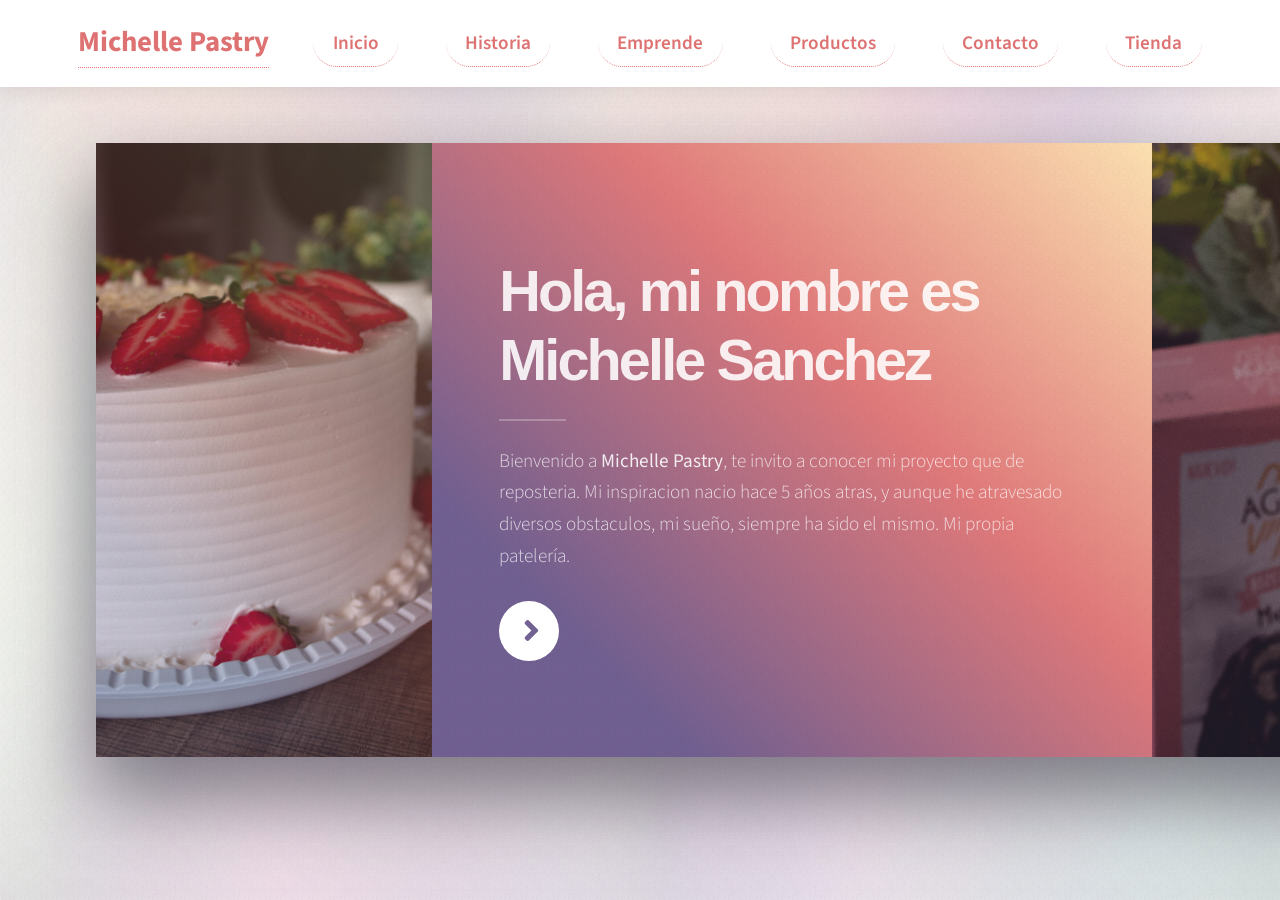
==== commit fb9438ff: "agregado el carrito" ====
--- a/index.html
+++ b/index.html
@@ -232,7 +232,10 @@
 								</section>
 							</section>
 									</div>
-									
+							<div class="intro color2">
+									<h2 class="major">Tu Carrito</h2>
+									<button onclick="location.href='carrito.html'">Ver Carrito</button>
+								</div>
 
 						<!-- Copyright -->
 							<div class="copyright">&copy; Todos los derechos reservados: Michel Sanchez Villalobos.</div>
@@ -241,6 +244,7 @@
 
 			</div>
 		<!-- Scripts -->
+		 <script src="tienda.js"></script>
 			<script src="assets/js/jquery.min.js"></script>
 			<script src="assets/js/browser.min.js"></script>
 			<script src="assets/js/breakpoints.min.js"></script>
--- a/assets/css/main.css
+++ b/assets/css/main.css
@@ -12,7 +12,7 @@
 				top: 0;
 				left: 0;
 				right: 0;
-				background: rgba(255, 255, 255, 0.95);
+				background: #fff;
 				backdrop-filter: blur(10px);
 				padding: 1rem 0;
 				z-index: 1000;
@@ -33,7 +33,7 @@
 			.navbar-logo {
 				font-size: 1.5rem;
 				font-weight: bold;
-				color: #333;
+				color: #de7171;
 				text-decoration: none;
 				transition: color 0.3s ease;
 			}
@@ -51,9 +51,9 @@
 			}
 			
 			.navbar-link {
-				color: #333;
+				color: #de7171;
 				text-decoration: none;
-				font-weight: 500;
+				font-weight: 600;
 				padding: 0.5rem 1rem;
 				border-radius: 25px;
 				transition: all 0.3s ease;
@@ -65,7 +65,7 @@
 				color: #e91e63;
 				background: rgba(233, 30, 99, 0.1);
 				transform: translateY(-2px);
-				box-shadow: 0 2px 10px rgba(0, 0, 0, 0.1);
+				box-shadow: 0 2px 10px rgba(0, 0, 0, 0.3);
 				cursor: pointer;
 			}
 			
@@ -81,7 +81,7 @@
 			.hamburger span {
 				width: 25px;
 				height: 3px;
-				background: #333;
+				background: #979797;
 				margin: 3px 0;
 				transition: 0.3s;
 				border-radius: 3px;
